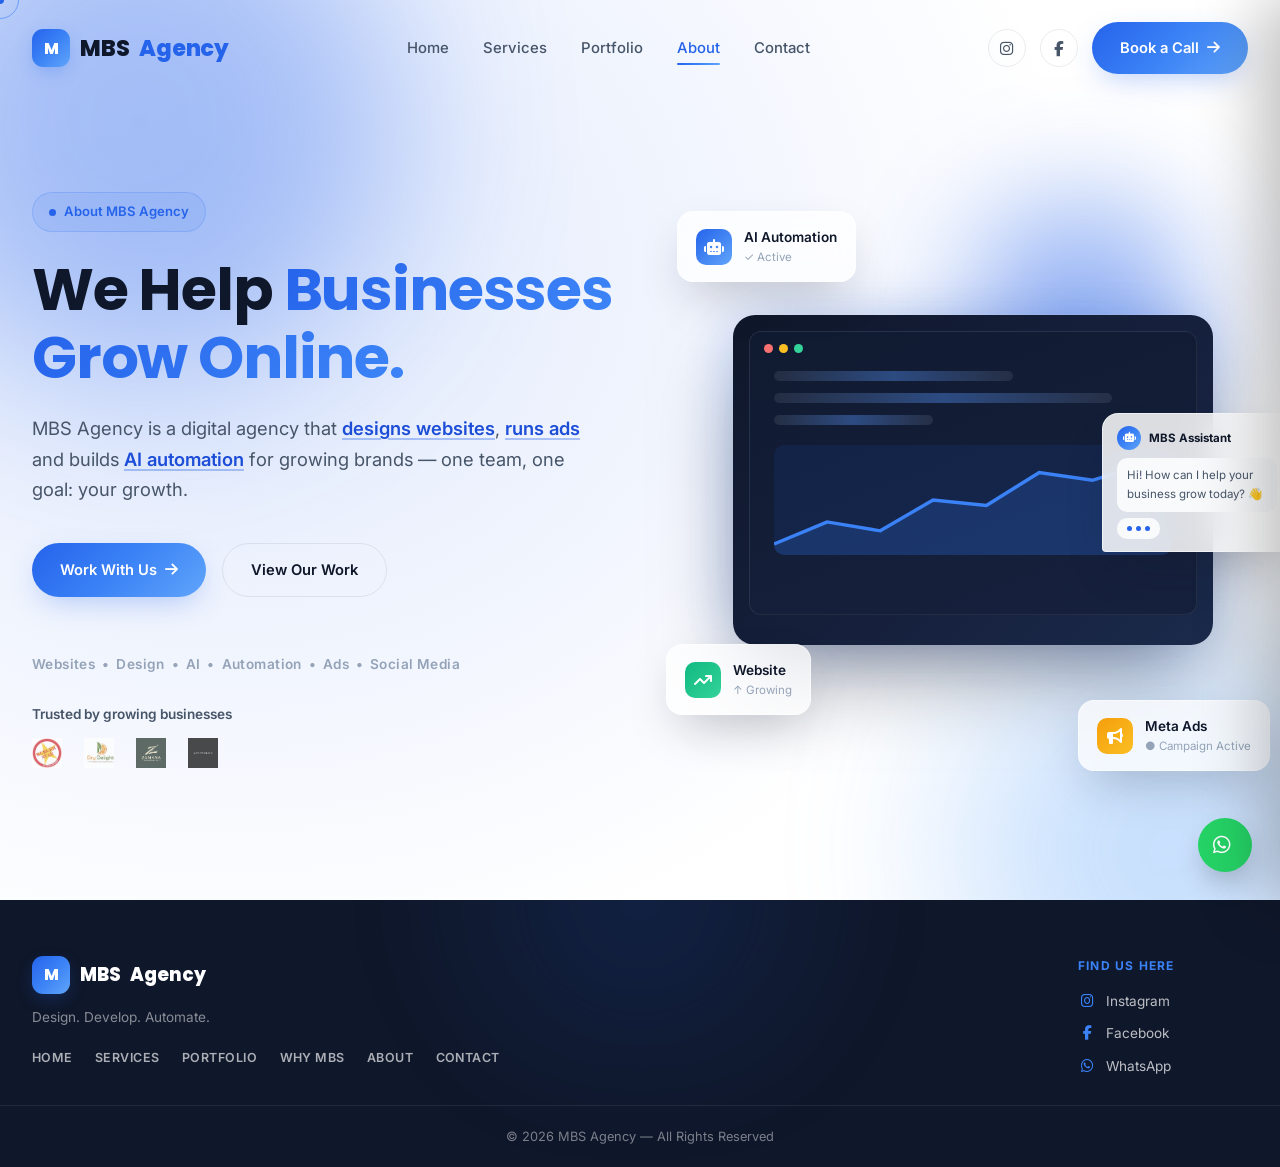
==== about.html @ d4d06701 "Add files via upload" ====
<!DOCTYPE html>
<html lang="en">
<head>

<script>(function(w,d,s,l,i){w[l]=w[l]||[];w[l].push({'gtm.start':
new Date().getTime(),event:'gtm.js'});var f=d.getElementsByTagName(s)[0],
j=d.createElement(s),dl=l!='dataLayer'?'&l='+l:'';j.async=true;j.src=
'https://www.googletagmanager.com/gtm.js?id='+i+dl;f.parentNode.insertBefore(j,f);
})(window,document,'script','dataLayer','GTM-TFZG8HSD');</script>
<!-- End Google Tag Manager -->

<meta charset="UTF-8">
<meta name="viewport" content="width=device-width, initial-scale=1.0">
<meta name="color-scheme" content="only light">
<meta name="supported-color-schemes" content="light">
<meta name="darkreader-lock">
<title>About MBS Agency | Web, Ads, Video &amp; AI Digital Agency</title>
<meta name="description" content="MBS Agency is a digital agency that designs websites, runs Google, Meta and TikTok ads, edits video and builds AI automation for growing brands.">

<style>
/* ============================================================
   0. RESET & ROOT TOKENS
   ============================================================ */
*, *::before, *::after { margin: 0; padding: 0; box-sizing: border-box; }
html { scroll-behavior: smooth; overflow-x: hidden; max-width: 100%; }

:root{
  color-scheme: only light;
  /* Brand palette (per brief) */
  --primary: #2563EB;
  --primary-accent: #3B82F6;
  --dark: #0F172A;
  --white: #FFFFFF;
  --gray-bg: #F8FAFC;

  /* Derived tones */
  --primary-glow: rgba(37,99,235,.35);
  --primary-soft: rgba(37,99,235,.08);
  --navy-800: #16213e;
  --navy-700: #1b2a4b;
  --ink: #0F172A;
  --ink-soft: #475569;
  --ink-faint: #94A3B8;
  --border-soft: rgba(15,23,42,.08);

  --bg: var(--white);
  --surface: var(--white);
  --surface-2: var(--gray-bg);
  --text: var(--ink);
  --text-soft: var(--ink-soft);
  --text-faint: var(--ink-faint);
  --border: var(--border-soft);
  --card-shadow: 0 10px 40px -12px rgba(15,23,42,.12);
  --nav-bg: rgba(255,255,255,.7);

  --gradient-primary: linear-gradient(135deg,#2563EB 0%,#3B82F6 50%,#60A5FA 100%);
  --gradient-dark: linear-gradient(135deg,#0F172A 0%,#16213e 60%,#1b2a4b 100%);

  --radius-sm: 12px;
  --radius-md: 20px;
  --radius-lg: 32px;
  --radius-full: 999px;

  --ease: cubic-bezier(.16,.84,.44,1);
  --transition: .45s var(--ease);
}


body{
  font-family:'Inter',sans-serif;
  background: var(--bg);
  color: var(--text);
  line-height: 1.65;
  overflow-x: hidden;
  transition: background var(--transition), color var(--transition);
  cursor: none;
}
@media (hover:none), (pointer:coarse){ body{ cursor:auto; } }

h1,h2,h3,h4,h5,h6{ font-family:'Poppins',sans-serif; color:var(--text); font-weight:700; line-height:1.15; letter-spacing:-.02em; }
a{ text-decoration:none; color:inherit; }
ul{ list-style:none; }
img{ max-width:100%; display:block; }
button{ font-family:inherit; border:none; background:none; cursor:pointer; color:inherit; }
input, textarea, select{ font-family:inherit; }

.container{ width:100%; max-width:1280px; margin:0 auto; padding:0 32px; }
section{ position:relative; }
.section-pad{ padding: 140px 0; }
@media(max-width:768px){ .section-pad{ padding: 90px 0; } }
@media(max-width:640px){ .container{ padding:0 22px; } }
@media(max-width:400px){ .container{ padding:0 16px; } }

::selection{ background: var(--primary); color:#fff; }

/* Custom scrollbar */
::-webkit-scrollbar{ width:10px; }
::-webkit-scrollbar-track{ background: var(--surface-2); }
::-webkit-scrollbar-thumb{ background: linear-gradient(var(--primary), var(--primary-accent)); border-radius:10px; }
::-webkit-scrollbar-thumb:hover{ background: var(--primary); }

:focus-visible{ outline:2px solid var(--primary-accent); outline-offset:3px; border-radius:4px; }

@media (prefers-reduced-motion: reduce){
  *{ animation-duration:.01ms !important; animation-iteration-count:1 !important; transition-duration:.01ms !important; scroll-behavior:auto !important; }
}

/* ============================================================
   1. CUSTOM CURSOR
   ============================================================ */
.cursor-dot, .cursor-ring{
  position:fixed; top:0; left:0; border-radius:50%; pointer-events:none; z-index:9999;
  transform:translate(-50%,-50%); will-change: transform;
}
.cursor-dot{ width:8px; height:8px; background:var(--primary); }
.cursor-ring{ width:38px; height:38px; border:1.5px solid var(--primary-accent); transition: width .25s var(--ease), height .25s var(--ease), opacity .25s var(--ease), border-color .25s var(--ease); opacity:.6; }
.cursor-ring.grow{ width:64px; height:64px; opacity:.9; background:var(--primary-soft); }
@media (hover:none), (pointer:coarse){ .cursor-dot,.cursor-ring{ display:none; } }

/* ============================================================
   3. BACKGROUND ATMOSPHERE (blobs)
   ============================================================ */
.blob{ position:absolute; border-radius:50%; filter:blur(90px); opacity:.35; pointer-events:none; z-index:0; }
.blob-anim{ animation: floaty 14s ease-in-out infinite; }
@keyframes floaty{ 0%,100%{ transform:translate(0,0) scale(1);} 50%{ transform:translate(30px,-40px) scale(1.08);} }

/* ============================================================
   4. NAVBAR
   ============================================================ */
.navbar{
  position:fixed; top:0; left:0; width:100%; z-index:1000;
  padding: 22px 0; transition: all var(--transition);
}
.navbar.scrolled{
  padding:12px 0; background:var(--nav-bg); backdrop-filter:blur(18px) saturate(160%);
  -webkit-backdrop-filter:blur(18px) saturate(160%);
  border-bottom:1px solid var(--border); box-shadow:0 8px 30px -12px rgba(15,23,42,.12);
}
.nav-inner{ display:flex; align-items:center; justify-content:space-between; gap:24px; }
.logo{ font-family:'Poppins',sans-serif; font-weight:800; font-size:1.4rem; display:flex; align-items:center; gap:10px; letter-spacing:-.01em; }
.logo-mark{
  width:38px; height:38px; border-radius:11px; background:var(--gradient-primary);
  display:flex; align-items:center; justify-content:center; color:#fff; font-size:.95rem; font-weight:800;
  box-shadow:0 6px 18px -4px var(--primary-glow);
}
.logo-badge{
  display:flex; align-items:center; justify-content:center; background:#fff; border-radius:10px; padding:4px 8px;
  box-shadow:0 4px 14px -4px rgba(15,23,42,.18); transition:transform .35s var(--ease);
}
.logo:hover .logo-badge{ transform:scale(1.05); }
.logo-badge img{ height:26px; width:auto; display:block; }
.logo .accent{ color:var(--primary); }

.nav-links{ display:flex; align-items:center; gap:2px; }
.nav-links a{
  position:relative; padding:10px 16px; font-size:.93rem; font-weight:500; color:var(--text-soft);
  transition: color .3s var(--ease);
}
.nav-links a::after{
  content:''; position:absolute; left:16px; right:16px; bottom:5px; height:2px; border-radius:2px;
  background:var(--gradient-primary); transform:scaleX(0); transform-origin:left; transition:transform .35s var(--ease);
}
.nav-links a:hover{ color:var(--primary); }
.nav-links a:hover::after{ transform:scaleX(1); }

.nav-actions{ display:flex; align-items:center; gap:14px; }

.btn{
  display:inline-flex; align-items:center; justify-content:center; gap:8px;
  padding:14px 28px; border-radius:var(--radius-full); font-weight:600; font-size:.92rem;
  position:relative; overflow:hidden; transition: transform .35s var(--ease), box-shadow .35s var(--ease);
  white-space:nowrap;
}
.btn-primary{
  background:var(--gradient-primary); color:#fff; box-shadow:0 10px 30px -8px var(--primary-glow);
}
.btn-primary:hover{ transform:translateY(-3px); box-shadow:0 16px 36px -8px var(--primary-glow); }
.btn-outline{
  background:transparent; border:1.5px solid var(--border); color:var(--text);
}
.btn-outline:hover{ border-color:var(--primary); color:var(--primary); transform:translateY(-3px); }
.btn-white{ background:#fff; color:var(--primary); box-shadow:0 10px 30px -8px rgba(0,0,0,.25); }
.btn-white:hover{ transform:translateY(-3px); }
.btn .ripple{ position:absolute; border-radius:50%; background:rgba(255,255,255,.5); transform:scale(0); animation:rippleAnim .6s ease-out; pointer-events:none; }
@keyframes rippleAnim{ to{ transform:scale(3); opacity:0; } }
.nav-cta{ display:flex; }
.hamburger{ display:none; width:26px; height:20px; position:relative; flex-direction:column; justify-content:space-between; }
.hamburger span{ display:block; height:2px; width:100%; background:var(--text); border-radius:2px; transition:all .35s var(--ease); }
.hamburger.active span:nth-child(1){ transform:translateY(9px) rotate(45deg); }
.hamburger.active span:nth-child(2){ opacity:0; }
.hamburger.active span:nth-child(3){ transform:translateY(-9px) rotate(-45deg); }

/* --- Nav responsive breakpoints --- */
@media(max-width:900px){
  .nav-links{ display:none; }
  .nav-cta{ display:none; }
  .hamburger{ display:flex; }
  .nav-inner{ gap:12px; }
}
@media(max-width:480px){
  .logo{ font-size:1.15rem; }
  .logo-mark{ width:32px; height:32px; font-size:.85rem; border-radius:9px; }
  .nav-actions{ gap:8px; }
  .navbar{ padding:16px 0; }
  .navbar.scrolled{ padding:10px 0; }
}

.mobile-menu{
  position:fixed; top:0; right:0; width:min(380px,85vw); height:100vh; background:var(--surface);
  z-index:1100; padding:28px 32px 40px; transform:translateX(100%); transition:transform .55s cubic-bezier(.19,1,.22,1); box-shadow:-20px 0 60px rgba(0,0,0,.25);
  display:flex; flex-direction:column;
}
.mobile-menu.open{ transform:translateX(0); }
.mobile-menu-header{ display:flex; align-items:center; justify-content:space-between; margin-bottom:36px; }
.mobile-menu-header .logo{ font-size:1.15rem; }
.mobile-menu-header .logo-badge img{ height:22px; }
.mobile-close{
  width:42px; height:42px; border-radius:50%; border:1.5px solid var(--border); display:flex; align-items:center; justify-content:center;
  color:var(--text); font-size:1.05rem; transition:all .35s var(--ease); flex-shrink:0;
}
.mobile-close:hover{ background:var(--gradient-primary); color:#fff; border-color:transparent; transform:rotate(90deg); }
.mobile-menu-links{ display:flex; flex-direction:column; gap:2px; }
.mobile-menu a{
  padding:16px 4px; font-size:1.1rem; font-weight:600; border-bottom:1px solid var(--border);
  opacity:0; transform:translateX(24px); transition:opacity .4s var(--ease), transform .4s var(--ease), color .3s var(--ease);
}
.mobile-menu.open a{ opacity:1; transform:translateX(0); }
.mobile-menu.open .mobile-menu-links a:nth-child(1){ transition-delay:.08s; }
.mobile-menu.open .mobile-menu-links a:nth-child(2){ transition-delay:.12s; }
.mobile-menu.open .mobile-menu-links a:nth-child(3){ transition-delay:.16s; }
.mobile-menu.open .mobile-menu-links a:nth-child(4){ transition-delay:.2s; }
.mobile-menu.open .mobile-menu-links a:nth-child(5){ transition-delay:.24s; }
.mobile-menu.open .mobile-menu-links a:nth-child(6){ transition-delay:.28s; }
.mobile-menu.open .mobile-menu-links a:nth-child(7){ transition-delay:.32s; }
.mobile-menu.open .mobile-menu-links a:nth-child(8){ transition-delay:.36s; }
.mobile-menu.open .mobile-menu-links a:nth-child(9){ transition-delay:.4s; }
.mobile-menu a:hover{ color:var(--primary); padding-left:8px; }
.mobile-menu .btn{ margin-top:24px; }
.menu-overlay{ position:fixed; inset:0; background:rgba(15,23,42,.55); backdrop-filter:blur(6px); z-index:1050; opacity:0; visibility:hidden; transition:all .45s var(--ease); }
.menu-overlay.open{ opacity:1; visibility:visible; }

/* ============================================================
   5. HERO
   ============================================================ */
.hero{
  min-height:100vh; display:flex; align-items:center; position:relative; overflow:hidden;
  padding:140px 0 80px; background:var(--bg);
}
/* Animated gradient mesh background */
.hero::before{
  content:''; position:absolute; inset:-20%; z-index:0; pointer-events:none;
  background:
    radial-gradient(38% 45% at 15% 20%, rgba(37,99,235,.14), transparent 70%),
    radial-gradient(40% 45% at 85% 15%, rgba(96,165,250,.16), transparent 70%),
    radial-gradient(50% 55% at 50% 90%, rgba(37,99,235,.10), transparent 70%);
  background-size:180% 180%, 160% 160%, 200% 200%;
  animation: meshDrift 18s ease-in-out infinite alternate;
}
@keyframes meshDrift{
  0%{ background-position: 0% 0%, 100% 0%, 50% 100%; }
  100%{ background-position: 20% 30%, 80% 25%, 40% 80%; }
}
.hero-grid{ display:grid; grid-template-columns:1.05fr .95fr; gap:60px; align-items:center; position:relative; z-index:2; }
.eyebrow{
  display:inline-flex; align-items:center; gap:8px; padding:8px 16px; border-radius:var(--radius-full);
  background:var(--primary-soft); border:1px solid rgba(37,99,235,.18); color:var(--primary); font-size:.82rem; font-weight:600;
  margin-bottom:24px;
}
.eyebrow .dot{ width:7px; height:7px; border-radius:50%; background:var(--primary); animation:pulseDot 1.6s ease-in-out infinite; }
@keyframes pulseDot{ 0%,100%{ opacity:1;} 50%{ opacity:.3;} }

.hero h1{ font-size:clamp(2.4rem, 4.6vw, 4.1rem); margin-bottom:22px; }
.hero h1 .grad-text{ background:var(--gradient-primary); -webkit-background-clip:text; background-clip:text; color:transparent; background-size:200% auto; animation:textShine 6s linear infinite; }
@keyframes textShine{ to{ background-position:200% center; } }
.hero p.lead{ font-size:1.15rem; color:var(--text-soft); max-width:560px; margin-bottom:38px; }
.hero-btns{ display:flex; gap:16px; flex-wrap:wrap; margin-bottom:56px; }

/* Magnetic button micro-interaction wrapper (JS adds inline transform) */
.btn.magnetic{ transition: transform .18s ease-out, box-shadow .35s var(--ease); will-change: transform; }

.hero-trust{ display:flex; align-items:center; gap:22px; flex-wrap:wrap; }
.avatars{ display:flex; }
.avatars span{
  width:38px; height:38px; border-radius:50%; border:3px solid var(--bg); margin-left:-12px;
  background:var(--gradient-primary); display:flex; align-items:center; justify-content:center; color:#fff; font-size:.75rem; font-weight:700;
}
.avatars span:first-child{ margin-left:0; }
.trust-text{ font-size:.85rem; color:var(--text-soft); }
.trust-text strong{ color:var(--text); }
.stars{ color:#F59E0B; font-size:.8rem; letter-spacing:2px; }

/* Hero visual */
.hero-visual{ position:relative; height:560px; perspective:1200px; }
.floating-shape{ position:absolute; border-radius:50%; filter:blur(60px); opacity:.5; }
.parallax-layer{ transition: transform .25s ease-out; will-change: transform; }
.laptop-mock{
  position:absolute; inset:0; margin:auto; width:100%; max-width:480px; aspect-ratio:16/11;
  border-radius:22px; background:var(--gradient-dark); padding:16px 16px 30px;
  box-shadow:0 40px 90px -20px rgba(15,23,42,.5), 0 0 0 1px rgba(255,255,255,.06), 0 0 60px -10px var(--primary-glow);
  animation: floatSlow 6s ease-in-out infinite;
}
@keyframes floatSlow{ 0%,100%{ transform:translateY(0) rotate(0deg);} 50%{ transform:translateY(-16px) rotate(.4deg);} }
.laptop-screen{
  width:100%; height:100%; border-radius:12px; background:linear-gradient(160deg,#101a30,#16213e);
  overflow:hidden; position:relative; border:1px solid rgba(255,255,255,.08);
}
.laptop-screen .browser-bar{ display:flex; gap:6px; padding:12px 14px; }
.laptop-screen .browser-bar span{ width:9px; height:9px; border-radius:50%; background:rgba(255,255,255,.18); }
.laptop-screen .browser-bar span:first-child{ background:#F87171; }
.laptop-screen .browser-bar span:nth-child(2){ background:#FBBF24; }
.laptop-screen .browser-bar span:nth-child(3){ background:#34D399; }
.mock-bars{ padding:6px 24px; display:flex; flex-direction:column; gap:12px; }
.mock-bars .mb{ height:10px; border-radius:6px; background:rgba(255,255,255,.08); position:relative; overflow:hidden; }
.mock-bars .mb::after{
  content:''; position:absolute; inset:0; background:linear-gradient(90deg, transparent, rgba(59,130,246,.35), transparent);
  animation: shimmerBar 2.4s ease-in-out infinite;
}
@keyframes shimmerBar{ 0%{ transform:translateX(-100%);} 100%{ transform:translateX(100%);} }
.mock-graph{ margin:14px 24px 0; height:110px; border-radius:10px; background:rgba(37,99,235,.1); position:relative; overflow:hidden; }
.mock-graph svg{ position:absolute; bottom:0; left:0; width:100%; }

.float-card{
  position:absolute; background:rgba(255,255,255,.75); backdrop-filter:blur(16px); -webkit-backdrop-filter:blur(16px);
  border:1px solid rgba(255,255,255,.5); border-radius:16px; padding:14px 18px; box-shadow:0 20px 50px -14px rgba(15,23,42,.28);
  display:flex; align-items:center; gap:12px; font-size:.85rem; font-weight:600; color:var(--ink);
  animation:floatSlow 5s ease-in-out infinite;
}
.float-card .fc-icon{ width:36px; height:36px; border-radius:10px; display:flex; align-items:center; justify-content:center; color:#fff; font-size:1rem; }
.float-card.card-ai{ top:2%; left:-4%; animation-delay:.3s; }
.float-card.card-ai .fc-icon{ background:linear-gradient(135deg,#2563EB,#60A5FA); }
.float-card.card-growth{ bottom:8%; left:-6%; animation-delay:1s; }
.float-card.card-growth .fc-icon{ background:linear-gradient(135deg,#10B981,#34D399); }
.float-card.card-analytics{ bottom:-2%; right:-4%; animation-delay:1.6s; }
.float-card.card-analytics .fc-icon{ background:linear-gradient(135deg,#F59E0B,#FBBF24); }
.fc-sub{ font-weight:400; color:var(--text-faint); font-size:.72rem; }

/* Floating AI chatbot preview bubble */
.chat-preview{
  position:absolute; top:38%; right:-8%; z-index:3; width:190px; padding:12px 14px;
  background:rgba(255,255,255,.85); backdrop-filter:blur(16px); -webkit-backdrop-filter:blur(16px);
  border:1px solid rgba(255,255,255,.6); border-radius:16px 16px 16px 4px; box-shadow:0 24px 50px -16px rgba(15,23,42,.3);
  animation:floatSlow 7s ease-in-out infinite; animation-delay:.6s;
}
.chat-preview .cp-head{ display:flex; align-items:center; gap:8px; margin-bottom:8px; }
.chat-preview .cp-avatar{ width:24px; height:24px; border-radius:50%; background:var(--gradient-primary); display:flex; align-items:center; justify-content:center; color:#fff; font-size:.65rem; }
.chat-preview .cp-name{ font-size:.72rem; font-weight:700; color:var(--ink); }
.chat-preview .cp-bubble{ background:var(--surface-2); border-radius:10px; padding:8px 10px; font-size:.72rem; color:var(--text-soft); margin-bottom:6px; }
.chat-preview .cp-dots{ display:flex; gap:4px; padding:8px 10px; background:var(--surface-2); border-radius:10px; width:fit-content; }
.chat-preview .cp-dots span{ width:5px; height:5px; border-radius:50%; background:var(--primary); animation:typingBounce 1.2s infinite; }
.chat-preview .cp-dots span:nth-child(2){ animation-delay:.15s; }
.chat-preview .cp-dots span:nth-child(3){ animation-delay:.3s; }

@media(max-width:1024px){
  .hero-grid{ grid-template-columns:1fr; text-align:center; }
  .hero p.lead{ margin-inline:auto; }
  .hero-btns{ justify-content:center; }
  .hero-trust{ justify-content:center; }
  .hero-visual{ height:420px; margin-top:20px; }
  .float-card, .chat-preview{ display:none; }
}

/* ============================================================
   6. SECTION HEADERS
   ============================================================ */
.sec-head{ max-width:680px; margin:0 auto 64px; text-align:center; }
.sec-head .eyebrow{ margin-bottom:18px; }
.sec-head h2{ font-size:clamp(1.9rem,3.4vw,2.7rem); margin-bottom:16px; }
.sec-head p{ color:var(--text-soft); font-size:1.05rem; }
.grad-text{ background:var(--gradient-primary); -webkit-background-clip:text; background-clip:text; color:transparent; }

/* ============================================================
   7. SERVICES
   ============================================================ */
.services{ background:var(--surface-2); }
.services-grid{ display:grid; grid-template-columns:repeat(4,1fr); gap:28px; }
.service-card{
  background:var(--surface); border:1px solid var(--border); border-radius:var(--radius-md); padding:36px 30px;
  transition: all .45s var(--ease); position:relative; overflow:hidden;
}
.service-card::before{
  content:''; position:absolute; inset:0; opacity:0; background:var(--gradient-primary); transition:opacity .45s var(--ease); z-index:0;
}
.service-card:hover{ transform:translateY(-10px); box-shadow:0 30px 60px -20px var(--primary-glow); border-color:transparent; }
.service-card:hover::before{ opacity:1; }
.service-card > *{ position:relative; z-index:1; }
.service-card:hover h3, .service-card:hover p, .service-card:hover .sub-list li{ color:#fff; }
.service-card:hover .sub-list li::before{ color:#fff; }
.service-card:hover .learn-more{ color:#fff; }
.service-card:hover .learn-more i{ transform:translateX(5px); }
.svc-icon{
  width:58px; height:58px; border-radius:16px; background:var(--gradient-primary); display:flex; align-items:center; justify-content:center;
  color:#fff; font-size:1.4rem; margin-bottom:22px; box-shadow:0 12px 28px -10px var(--primary-glow);
  transition:transform .4s var(--ease);
}
.service-card:hover .svc-icon{ background:#fff; color:var(--primary); transform:scale(1.08) rotate(-6deg); }
.service-card h3{ font-size:1.2rem; margin-bottom:10px; transition:color .4s var(--ease); }
.service-card p.desc{ font-size:.9rem; color:var(--text-soft); margin-bottom:16px; transition:color .4s var(--ease); }
.sub-list{ margin-bottom:22px; display:flex; flex-direction:column; gap:6px; }
.sub-list li{ font-size:.83rem; color:var(--text-soft); display:flex; align-items:center; gap:8px; transition:color .4s var(--ease); }
.sub-list li::before{ content:'\f00c'; font-family:'Font Awesome 6 Free'; font-weight:900; color:var(--primary); font-size:.7rem; transition:color .4s var(--ease); }
.learn-more{ font-size:.86rem; font-weight:600; color:var(--primary); display:inline-flex; align-items:center; gap:8px; transition:color .4s var(--ease); }
.learn-more i{ font-size:.75rem; transition:transform .3s var(--ease); }

@media(max-width:1100px){ .services-grid{ grid-template-columns:repeat(2,1fr); } }
@media(max-width:620px){ .services-grid{ grid-template-columns:1fr; } }

/* ============================================================
   8. PORTFOLIO
   ============================================================ */
.filter-bar{ display:flex; justify-content:center; gap:10px; flex-wrap:wrap; margin-bottom:48px; }
.filter-btn{
  padding:11px 24px; border-radius:var(--radius-full); border:1.5px solid var(--border); font-weight:600; font-size:.87rem;
  color:var(--text-soft); transition:all .35s var(--ease);
}
.filter-btn.active, .filter-btn:hover{ background:var(--gradient-primary); color:#fff; border-color:transparent; }

.portfolio-grid{
  display:grid; grid-template-columns:repeat(3,1fr); gap:22px;
}
.port-item{
  aspect-ratio: 4 / 3; border-radius:var(--radius-md); overflow:hidden; position:relative; cursor:pointer;
  box-shadow:var(--card-shadow); transition:transform .4s var(--ease);
}
.port-item.tall{ aspect-ratio: 4 / 3; }
.port-item:hover{ transform:translateY(-6px); }
.port-item img{ width:100%; height:100%; object-fit:cover; transition:transform .7s var(--ease); }
.port-item:hover img{ transform:scale(1.08); }
.port-overlay{
  position:absolute; inset:0; background:linear-gradient(0deg, rgba(15,23,42,.92) 0%, rgba(15,23,42,.15) 60%, rgba(15,23,42,0) 100%);
  display:flex; flex-direction:column; justify-content:flex-end; padding:18px; opacity:0; transition:opacity .4s var(--ease);
}
.port-item:hover .port-overlay{ opacity:1; }
.port-cat{ color:var(--primary-accent); font-size:.7rem; font-weight:700; text-transform:uppercase; letter-spacing:.06em; margin-bottom:4px; }
.port-overlay h3{ color:#fff; font-size:1rem; margin-bottom:4px; }
.port-overlay p{ color:rgba(255,255,255,.75); font-size:.78rem; margin-bottom:12px; }
.port-item.hidden{ display:none; }
.view-project-btn{
  display:inline-flex; align-items:center; gap:6px; align-self:flex-start; padding:8px 16px; border-radius:var(--radius-full);
  background:rgba(255,255,255,.12); backdrop-filter:blur(10px); border:1px solid rgba(255,255,255,.35); color:#fff;
  font-size:.74rem; font-weight:600; transform:translateY(10px); opacity:0; transition:all .4s var(--ease);
}
.port-item:hover .view-project-btn{ transform:translateY(0); opacity:1; }
.view-project-btn:hover{ background:var(--gradient-primary); border-color:transparent; }

/* Portfolio project modal */
.modal-overlay{
  position:fixed; inset:0; background:rgba(15,23,42,.72); backdrop-filter:blur(6px); z-index:2000;
  display:flex; align-items:center; justify-content:center; padding:24px;
  opacity:0; visibility:hidden; transition:all .4s var(--ease);
}
.modal-overlay.open{ opacity:1; visibility:visible; }
.project-modal{
  background:var(--surface); border-radius:var(--radius-lg); max-width:720px; width:100%; max-height:88vh; overflow-y:auto;
  box-shadow:0 40px 100px -20px rgba(0,0,0,.5); transform:scale(.92) translateY(20px); transition:transform .4s var(--ease);
  position:relative;
}
.modal-overlay.open .project-modal{ transform:scale(1) translateY(0); }
.modal-close{
  position:absolute; top:18px; right:18px; width:40px; height:40px; border-radius:50%; background:rgba(15,23,42,.55);
  color:#fff; display:flex; align-items:center; justify-content:center; z-index:2; transition:all .3s var(--ease);
}
.modal-close:hover{ background:var(--primary); transform:rotate(90deg); }
.project-modal img{ width:100%; height:320px; object-fit:cover; border-radius:var(--radius-lg) var(--radius-lg) 0 0; }
.project-modal-body{ padding:34px; }
.project-modal .port-cat{ margin-bottom:10px; }
.project-modal h3{ font-size:1.5rem; margin-bottom:14px; }
.project-modal p.modal-desc{ color:var(--text-soft); margin-bottom:24px; }
.project-modal-tags{ display:flex; flex-wrap:wrap; gap:10px; margin-bottom:26px; }
.project-modal-tags span{ padding:7px 15px; border-radius:var(--radius-full); background:var(--primary-soft); color:var(--primary); font-size:.78rem; font-weight:600; }

@media(max-width:900px){ .portfolio-grid{ grid-template-columns:repeat(2,1fr);} }
@media(max-width:560px){ .portfolio-grid{ grid-template-columns:1fr;} .project-modal img{ height:220px; } .project-modal-body{ padding:24px; } }

/* ============================================================
   9. WHY CHOOSE US
   ============================================================ */
.why{ background:var(--gradient-dark); position:relative; overflow:hidden; }
.why .sec-head h2, .why .sec-head p{ color:#fff; }
.why .sec-head p{ color:rgba(255,255,255,.65); }
.why-grid{ display:grid; grid-template-columns:repeat(4,1fr); gap:24px; position:relative; z-index:1; }
.why-card{
  background:rgba(255,255,255,.04); border:1px solid rgba(255,255,255,.08); border-radius:var(--radius-md);
  padding:34px 26px; backdrop-filter:blur(10px); transition:all .4s var(--ease);
}
.why-card:hover{ background:rgba(255,255,255,.08); transform:translateY(-8px); border-color:rgba(59,130,246,.4); box-shadow:0 20px 50px -18px rgba(37,99,235,.5); }
.why-icon{ width:52px; height:52px; border-radius:14px; background:rgba(59,130,246,.15); color:var(--primary-accent); display:flex; align-items:center; justify-content:center; font-size:1.3rem; margin-bottom:18px; }
.why-card h3{ color:#fff; font-size:1.05rem; margin-bottom:8px; }
.why-card p{ color:rgba(255,255,255,.6); font-size:.87rem; }
@media(max-width:1000px){ .why-grid{ grid-template-columns:repeat(2,1fr);} }
@media(max-width:560px){ .why-grid{ grid-template-columns:1fr;} }

/* ============================================================
   10a. AI SOLUTIONS HIGHLIGHT
   ============================================================ */
.ai-solutions{ background:var(--surface-2); }
.ai-grid{ display:grid; grid-template-columns:repeat(4,1fr); gap:26px; }
.ai-card{
  background:var(--surface); border:1px solid var(--border); border-radius:var(--radius-md); padding:34px 28px; text-align:center;
  position:relative; overflow:hidden; transition:all .45s var(--ease);
}
.ai-card::before{
  content:''; position:absolute; top:-40%; left:50%; width:140%; padding-top:140%; transform:translateX(-50%);
  background:radial-gradient(circle, var(--primary-glow), transparent 65%); opacity:0; transition:opacity .5s var(--ease); pointer-events:none;
}
.ai-card:hover::before{ opacity:1; }
.ai-card:hover{ transform:translateY(-10px); border-color:transparent; box-shadow:0 30px 60px -20px var(--primary-glow); }
.ai-card-icon{
  width:64px; height:64px; border-radius:18px; background:var(--gradient-primary); color:#fff; display:flex; align-items:center; justify-content:center;
  font-size:1.6rem; margin:0 auto 20px; position:relative; z-index:1; box-shadow:0 14px 32px -10px var(--primary-glow);
  transition:transform .45s var(--ease);
}
.ai-card:hover .ai-card-icon{ transform:scale(1.1) rotate(-6deg); }
.ai-card h3{ font-size:1.05rem; margin-bottom:10px; position:relative; z-index:1; }
.ai-card p{ font-size:.86rem; color:var(--text-soft); position:relative; z-index:1; }
@media(max-width:1000px){ .ai-grid{ grid-template-columns:repeat(2,1fr); } }
@media(max-width:560px){ .ai-grid{ grid-template-columns:1fr; } }

/* ============================================================
   10. PROCESS TIMELINE
   ============================================================ */
.process-track{ position:relative; }
.process-track::before{
  content:''; position:absolute; left:50%; top:0; bottom:0; width:2px; background:var(--border); transform:translateX(-50%);
}
.process-line-fill{
  position:absolute; left:50%; top:0; width:2px; height:0%; background:var(--gradient-primary); transform:translateX(-50%);
  transition:height .2s linear; box-shadow:0 0 16px var(--primary-glow); z-index:0;
}
.process-item{
  display:grid; grid-template-columns:1fr 60px 1fr; align-items:center; gap:20px; margin-bottom:50px; position:relative;
}
.process-item:last-child{ margin-bottom:0; }
.process-card{
  background:var(--surface); border:1px solid var(--border); border-radius:var(--radius-md); padding:28px 30px; box-shadow:var(--card-shadow);
  transition:transform .4s var(--ease), border-color .4s var(--ease);
}
.process-card:hover{ transform:translateY(-6px); border-color:var(--primary); }
.process-item h3{ font-size:1.1rem; margin-bottom:8px; display:flex; align-items:center; gap:10px; }
.process-item h3 i{ color:var(--primary); font-size:1rem; }
.process-item:nth-child(odd) h3{ flex-direction:row-reverse; justify-content:flex-end; }
.process-item p{ color:var(--text-soft); font-size:.88rem; }
.process-num{
  width:56px; height:56px; border-radius:50%; background:var(--gradient-primary); color:#fff; display:flex; align-items:center; justify-content:center;
  font-weight:800; font-family:'Poppins',sans-serif; font-size:1.15rem; box-shadow:0 10px 26px -8px var(--primary-glow); z-index:1; justify-self:center;
  position:relative;
}
.process-num::before{
  content:''; position:absolute; inset:-6px; border-radius:50%; border:2px solid var(--primary-accent); opacity:0; transition:all .4s var(--ease);
}
.process-item.in-view .process-num::before{ opacity:.5; animation:ringPulse 1.8s ease-out infinite; }
@keyframes ringPulse{ 0%{ transform:scale(1); opacity:.5;} 100%{ transform:scale(1.35); opacity:0;} }
.process-item:nth-child(even) .process-card{ grid-column:1; }
.process-item:nth-child(even) .empty{ grid-column:3; }
.process-item:nth-child(odd) .process-card{ grid-column:3; }
.process-item:nth-child(odd) .empty{ grid-column:1; }

@media(max-width:820px){
  .process-track::before, .process-line-fill{ left:26px; }
  .process-item{ grid-template-columns:56px 1fr; }
  .process-item .empty{ display:none; }
  .process-item:nth-child(even) .process-card, .process-item:nth-child(odd) .process-card{ grid-column:2; }
  .process-item:nth-child(odd) h3{ flex-direction:row; justify-content:flex-start; }
  .process-num{ justify-self:start; }
}

/* ============================================================
   11. STATISTICS
   ============================================================ */
.stats{ background:var(--surface-2); }
.stats-grid{ display:grid; grid-template-columns:repeat(4,1fr); gap:24px; text-align:center; }
.stat-box{
  padding:32px 20px; background:var(--surface); border:1px solid var(--border); border-radius:var(--radius-md);
  transition:all .4s var(--ease);
}
.stat-box:hover{ transform:translateY(-8px); box-shadow:0 24px 50px -18px var(--primary-glow); border-color:transparent; }
.stat-icon{
  width:52px; height:52px; border-radius:14px; background:var(--primary-soft); color:var(--primary); display:flex; align-items:center;
  justify-content:center; font-size:1.3rem; margin:0 auto 16px; transition:all .4s var(--ease);
}
.stat-box:hover .stat-icon{ background:var(--gradient-primary); color:#fff; transform:scale(1.1) rotate(-6deg); }
.stat-num{
  font-family:'Poppins',sans-serif; font-weight:800; font-size:clamp(2.2rem,4vw,3.2rem);
  background:var(--gradient-primary); -webkit-background-clip:text; background-clip:text; color:transparent; margin-bottom:6px;
}
.stat-label{ color:var(--text-soft); font-weight:500; font-size:.92rem; }
@media(max-width:700px){ .stats-grid{ grid-template-columns:repeat(2,1fr); gap:20px; } }

/* ============================================================
   12. TESTIMONIALS
   ============================================================ */
.testi-slider{ position:relative; max-width:1180px; margin:0 auto; }
.testi-viewport{ overflow:hidden; border-radius:var(--radius-lg); }
.testi-track{ display:flex; gap:28px; transition:transform .6s cubic-bezier(.16,1,.3,1); }
.testi-track .testi-card{ flex:0 0 calc(100% - 0px); }
@media(min-width:700px){ .testi-track .testi-card{ flex:0 0 calc((100% - 28px)/2); } }
@media(min-width:1000px){ .testi-track .testi-card{ flex:0 0 calc((100% - 56px)/3); } }
.testi-card{
  background:rgba(255,255,255,.55); backdrop-filter:blur(20px) saturate(180%); -webkit-backdrop-filter:blur(20px) saturate(180%);
  border:1px solid rgba(255,255,255,.6); border-radius:var(--radius-lg); padding:36px 32px; box-shadow:0 20px 50px -20px rgba(15,23,42,.2);
  position:relative; transition:all .4s var(--ease); display:flex; flex-direction:column;
}
.testi-card:hover{ box-shadow:0 30px 70px -20px var(--primary-glow); transform:translateY(-4px); }
.testi-card i.quote{ color:var(--primary); opacity:.18; font-size:2.2rem; position:absolute; top:24px; right:28px; }
.testi-stars{ color:#F59E0B; font-size:.85rem; margin-bottom:16px; letter-spacing:2px; }
.testi-text{ font-size:.96rem; color:var(--text-soft); margin-bottom:24px; line-height:1.65; flex-grow:1; }
.testi-person{ display:flex; align-items:center; gap:14px; margin-top:auto; }
.testi-avatar{
  width:48px; height:48px; border-radius:50%; overflow:hidden; flex-shrink:0;
  background:var(--gradient-primary); display:flex; align-items:center; justify-content:center;
  color:#fff; font-weight:700; font-size:.85rem; font-family:'Poppins',sans-serif; border:2px solid var(--primary-soft);
}
.testi-avatar img{ width:100%; height:100%; object-fit:cover; }
.testi-avatar i{ font-size:1.1rem; }
.testi-name{ font-weight:700; font-size:.94rem; }
.testi-role{ font-size:.8rem; color:var(--text-faint); }
.testi-nav{ display:flex; justify-content:center; gap:18px; margin-top:36px; align-items:center; }
.testi-arrow{
  width:46px; height:46px; border-radius:50%; border:1.5px solid var(--border); display:flex; align-items:center; justify-content:center;
  transition:all .3s var(--ease); color:var(--text-soft); flex-shrink:0; cursor:pointer; background:var(--surface);
}
.testi-arrow:hover{ background:var(--gradient-primary); color:#fff; border-color:transparent; transform:scale(1.08); }
.testi-dots{ display:flex; gap:9px; flex-wrap:wrap; justify-content:center; max-width:220px; }
.testi-dot{ width:9px; height:9px; border-radius:50%; background:var(--border); transition:all .3s var(--ease); cursor:pointer; padding:0; border:none; }
.testi-dot.active{ background:var(--gradient-primary); width:28px; border-radius:6px; }
@media(max-width:640px){ .testi-card{ padding:28px; } }

/* ============================================================
   13. PRICING
   ============================================================ */
.pricing-grid{ display:grid; grid-template-columns:repeat(3,1fr); gap:28px; align-items:stretch; }
.price-card{
  background:var(--surface); border:1px solid var(--border); border-radius:var(--radius-lg); padding:42px 34px;
  display:flex; flex-direction:column; transition:all .45s var(--ease); position:relative; overflow:hidden;
}
.price-card::after{
  content:''; position:absolute; inset:0; background:radial-gradient(circle at 50% 0%, var(--primary-soft), transparent 60%);
  opacity:0; transition:opacity .4s var(--ease); pointer-events:none;
}
.price-card:hover::after{ opacity:1; }
.price-card:hover{ transform:translateY(-10px); border-color:var(--primary); box-shadow:0 26px 55px -20px var(--primary-glow); }
.price-icon{
  width:52px; height:52px; border-radius:14px; background:var(--primary-soft); color:var(--primary); display:flex; align-items:center;
  justify-content:center; font-size:1.25rem; margin-bottom:18px; position:relative; z-index:1; transition:all .4s var(--ease);
}
.price-card:hover .price-icon{ background:var(--gradient-primary); color:#fff; transform:scale(1.08) rotate(-6deg); }
.price-card.featured{
  background:var(--gradient-dark); color:#fff; transform:scale(1.05); box-shadow:0 30px 70px -20px rgba(37,99,235,.55); border:none;
}
.price-card.featured .price-icon{ background:rgba(59,130,246,.18); color:var(--primary-accent); }
.price-card.featured:hover{ transform:scale(1.05) translateY(-10px); border-color:transparent; }
.price-badge{
  position:absolute; top:-14px; left:50%; transform:translateX(-50%); background:var(--gradient-primary); color:#fff;
  font-size:.75rem; font-weight:700; padding:7px 18px; border-radius:var(--radius-full); box-shadow:0 8px 20px -6px var(--primary-glow);
  animation:badgeFloat 2.6s ease-in-out infinite;
}
@keyframes badgeFloat{ 0%,100%{ transform:translateX(-50%) translateY(0);} 50%{ transform:translateX(-50%) translateY(-4px);} }
.price-plan{ font-weight:600; font-size:.85rem; letter-spacing:.06em; text-transform:uppercase; color:var(--primary); margin-bottom:14px; position:relative; z-index:1; }
.price-card.featured .price-plan{ color:var(--primary-accent); }
.price-amt{ font-family:'Poppins',sans-serif; font-weight:800; font-size:2.6rem; margin-bottom:6px; position:relative; z-index:1; }
.price-amt span{ font-size:.95rem; font-weight:500; color:var(--text-faint); }
.price-card.featured .price-amt span{ color:rgba(255,255,255,.55); }
.price-desc{ color:var(--text-soft); font-size:.87rem; margin-bottom:28px; position:relative; z-index:1; }
.price-card.featured .price-desc{ color:rgba(255,255,255,.65); }
.price-features{ display:flex; flex-direction:column; gap:11px; margin-bottom:0; position:relative; z-index:1; }
.price-features li{ display:flex; align-items:center; gap:10px; font-size:.88rem; transition:transform .3s var(--ease); }
.price-card:hover .price-features li{ transform:translateX(3px); }
.price-features li i{ color:var(--primary); }
.price-card.featured .price-features li i{ color:var(--primary-accent); }
.price-card .btn{ width:100%; position:relative; z-index:1; margin-top:28px; }
.price-category{
  display:flex; align-items:center; gap:8px; font-size:.78rem; font-weight:700; text-transform:uppercase; letter-spacing:.04em;
  color:var(--primary); margin:22px 0 12px; position:relative; z-index:1;
}
.price-card.featured .price-category{ color:var(--primary-accent); }
.price-category:first-of-type{ margin-top:24px; }
.pricing-grid-detailed{ align-items:start; }
.pricing-grid-detailed .price-card{ padding-bottom:36px; }
@media(max-width:480px){ .price-card{ padding:32px 22px; } }
@media(max-width:960px){ .pricing-grid-detailed{ max-width:560px; } }
@media(max-width:960px){ .pricing-grid{ grid-template-columns:1fr; max-width:440px; margin:0 auto; } .price-card.featured{ transform:none; } .price-card.featured:hover{ transform:translateY(-10px);} }

/* ============================================================
   14. FAQ
   ============================================================ */
.faq-wrap{ max-width:800px; margin:0 auto; display:flex; flex-direction:column; gap:16px; }
.faq-item{ background:var(--surface); border:1px solid var(--border); border-radius:var(--radius-md); overflow:hidden; transition:all .35s var(--ease); }
.faq-item:hover{ border-color:var(--primary); box-shadow:0 14px 34px -18px var(--primary-glow); }
.faq-item.active{ border-color:var(--primary); box-shadow:0 20px 44px -20px var(--primary-glow); }
.faq-q{ display:flex; align-items:center; justify-content:space-between; padding:24px 28px; font-weight:600; font-size:1rem; transition:color .3s var(--ease); }
.faq-item.active .faq-q{ color:var(--primary); }
.faq-q i{ transition:transform .45s var(--ease); color:var(--primary); flex-shrink:0; margin-left:16px; }
.faq-item.active .faq-q i{ transform:rotate(135deg); }
.faq-a{ max-height:0; overflow:hidden; transition:max-height .5s var(--ease), opacity .4s var(--ease); opacity:0; }
.faq-item.active .faq-a{ opacity:1; }
.faq-a p{ padding:0 28px 24px; color:var(--text-soft); font-size:.9rem; transform:translateY(-6px); transition:transform .45s var(--ease); }
.faq-item.active .faq-a p{ transform:translateY(0); }

/* ============================================================
   15. CTA BAND
   ============================================================ */
.cta-band{
  background:var(--gradient-primary); border-radius:var(--radius-lg); padding:70px 50px; text-align:center; position:relative; overflow:hidden;
  margin:0 32px; max-width:1216px; margin-inline:auto;
}
.cta-band::before{ content:''; position:absolute; inset:0; background:radial-gradient(circle at 20% 20%, rgba(255,255,255,.25), transparent 45%); }
.cta-band h2{ color:#fff; font-size:clamp(1.8rem,3.4vw,2.6rem); margin-bottom:16px; position:relative; }
.cta-band p{ color:rgba(255,255,255,.85); max-width:520px; margin:0 auto 34px; position:relative; }
.cta-btns{ display:flex; gap:16px; justify-content:center; flex-wrap:wrap; position:relative; }
@media(max-width:640px){ .cta-band{ padding:50px 26px; margin:0 16px; } }
@media(max-width:400px){ .cta-band{ padding:38px 18px; } }

/* ============================================================
   16. CONTACT
   ============================================================ */
.contact-grid{ display:grid; grid-template-columns:.85fr 1.15fr; gap:50px; }
.contact-info h2{ font-size:clamp(1.8rem,3vw,2.4rem); margin-bottom:18px; }
.contact-info p{ color:var(--text-soft); margin-bottom:36px; }
.info-row{
  display:flex; gap:16px; align-items:flex-start; margin-bottom:12px; padding:14px; border-radius:var(--radius-md);
  transition:all .35s var(--ease);
}
.info-row:hover{ background:var(--surface); box-shadow:var(--card-shadow); transform:translateX(6px); }
.info-icon{
  width:46px; height:46px; border-radius:12px; background:var(--primary-soft); color:var(--primary); display:flex;
  align-items:center; justify-content:center; flex-shrink:0; font-size:1.05rem; transition:all .35s var(--ease);
}
.info-row:hover .info-icon{ background:var(--gradient-primary); color:#fff; transform:scale(1.08) rotate(-6deg); }
.info-row h4{ font-size:.95rem; margin-bottom:3px; }
.info-row p{ font-size:.86rem; color:var(--text-soft); margin:0; }
.social-row{ display:flex; gap:12px; margin-top:18px; }
.social-row a{
  width:42px; height:42px; border-radius:50%; border:1px solid var(--border); display:flex; align-items:center; justify-content:center;
  color:var(--text-soft); transition:all .35s var(--ease);
}
.social-row a:hover{ background:var(--gradient-primary); color:#fff; border-color:transparent; transform:translateY(-4px) rotate(8deg); }

.contact-form{
  background:var(--surface); border:1px solid var(--border); border-radius:var(--radius-lg); padding:42px; box-shadow:var(--card-shadow);
  transition:box-shadow .4s var(--ease);
}
.contact-form:focus-within{ box-shadow:0 30px 60px -20px var(--primary-glow); }
.form-row{ display:grid; grid-template-columns:1fr 1fr; gap:18px; margin-bottom:18px; }
.form-group{ display:flex; flex-direction:column; gap:8px; }
.form-group.full{ grid-column:1/-1; }
.form-group label{ font-size:.83rem; font-weight:600; color:var(--text-soft); transition:color .3s var(--ease); }
.form-group:focus-within label{ color:var(--primary); }
.form-group input, .form-group select, .form-group textarea{
  padding:13px 16px; border-radius:12px; border:1.5px solid var(--border); background:var(--surface-2); color:var(--text);
  font-size:.9rem; transition:all .3s var(--ease);
}
.form-group input:focus, .form-group select:focus, .form-group textarea:focus{
  border-color:var(--primary); background:var(--surface); box-shadow:0 0 0 4px var(--primary-soft); transform:translateY(-1px);
}
.form-group textarea{ resize:vertical; min-height:110px; }
.form-submit{ display:flex; gap:14px; flex-wrap:wrap; margin-top:8px; }
.form-note{ font-size:.78rem; color:var(--text-faint); margin-top:14px; }

.form-group.error input, .form-group.error select, .form-group.error textarea{
  border-color:#EF4444; box-shadow:0 0 0 4px rgba(239,68,68,.12);
}
.form-group .field-error{
  font-size:.76rem; color:#EF4444; display:none; margin-top:-2px;
}
.form-group.error .field-error{ display:block; }

.form-status{
  display:none; align-items:center; gap:10px; padding:14px 18px; border-radius:12px; font-size:.86rem; font-weight:600;
  margin-bottom:18px; animation:statusIn .4s var(--ease);
}
.form-status.show{ display:flex; }
.form-status.success{ background:rgba(16,185,129,.1); color:#10B981; border:1px solid rgba(16,185,129,.25); }
.form-status.error{ background:rgba(239,68,68,.1); color:#EF4444; border:1px solid rgba(239,68,68,.25); }
@keyframes statusIn{ from{ opacity:0; transform:translateY(-8px);} to{ opacity:1; transform:none;} }

.btn-label{ display:inline-flex; align-items:center; gap:8px; }
.btn.is-loading .btn-label{ visibility:hidden; }
.btn.is-loading{ position:relative; pointer-events:none; opacity:.85; }
.btn.is-loading::after{
  content:''; position:absolute; left:50%; top:50%; width:20px; height:20px; margin:-10px 0 0 -10px;
  border:2.5px solid rgba(255,255,255,.35); border-top-color:#fff; border-radius:50%; animation:btnSpin .7s linear infinite;
}
@keyframes btnSpin{ to{ transform:rotate(360deg); } }

@media(max-width:900px){ .contact-grid{ grid-template-columns:1fr; } }
@media(max-width:560px){ .form-row{ grid-template-columns:1fr; } .contact-form{ padding:26px; } }

/* ============================================================
   17. FOOTER
   ============================================================ */
footer{ background:var(--dark); color:rgba(255,255,255,.7); padding:56px 0 0; position:relative; overflow:hidden; }
footer::before{
  content:''; position:absolute; top:-200px; left:50%; transform:translateX(-50%); width:600px; height:400px;
  background:radial-gradient(circle, rgba(37,99,235,.14), transparent 70%); filter:blur(40px); pointer-events:none;
}
.footer-top{ display:flex; justify-content:space-between; align-items:flex-start; flex-wrap:wrap; gap:40px; padding-bottom:28px; position:relative; z-index:1; }
.footer-left{ display:flex; flex-direction:column; gap:12px; }
.footer-logo{ display:inline-flex; align-items:center; gap:10px; font-family:'Poppins',sans-serif; font-weight:800; font-size:1.15rem; color:#fff; letter-spacing:-.01em; }
.footer-tagline{ font-size:.85rem; color:rgba(255,255,255,.5); }
.footer-nav{ display:flex; flex-wrap:wrap; gap:22px; margin-top:8px; }
.footer-nav a{ font-size:.78rem; font-weight:600; letter-spacing:.04em; text-transform:uppercase; color:rgba(255,255,255,.65); transition:color .3s var(--ease); }
.footer-nav a:hover{ color:var(--primary-accent); }
.footer-right{ display:flex; flex-direction:column; align-items:flex-start; gap:14px; min-width:170px; }
.footer-find-us{ font-size:.75rem; font-weight:700; letter-spacing:.1em; text-transform:uppercase; color:var(--primary-accent); }
.footer-social-links{ display:flex; flex-direction:column; gap:10px; }
.footer-social-links a{ display:flex; align-items:center; gap:10px; font-size:.85rem; color:rgba(255,255,255,.72); transition:color .3s var(--ease), transform .3s var(--ease); }
.footer-social-links a i{ width:18px; text-align:center; color:var(--primary-accent); font-size:.9rem; }
.footer-social-links a:hover{ color:#fff; transform:translateX(3px); }
.footer-divider{ height:1px; background:rgba(255,255,255,.08); position:relative; z-index:1; }
.footer-bottom-new{ text-align:center; padding:20px 0; font-size:.8rem; color:rgba(255,255,255,.45); position:relative; z-index:1; }
@media(max-width:700px){
  .footer-top{ flex-direction:column; align-items:center; text-align:center; gap:30px; }
  .footer-left{ align-items:center; }
  .footer-nav{ justify-content:center; }
  .footer-right{ align-items:center; }
  .footer-social-links{ align-items:center; }
}
.footer-logo-badge{
  display:inline-flex; background:#fff; border-radius:14px; padding:14px 20px; box-shadow:0 12px 30px -10px rgba(0,0,0,.35);
  transition:transform .35s var(--ease);
}
.footer-logo-badge:hover{ transform:translateY(-4px); }
.footer-logo-badge img{ height:56px; width:auto; display:block; }
.footer-brand p{ font-size:.88rem; margin:18px 0 22px; max-width:280px; line-height:1.7; }
.footer-social{ display:flex; gap:12px; }
.footer-social a{
  width:40px; height:40px; border-radius:50%; background:rgba(255,255,255,.06); border:1px solid rgba(255,255,255,.08);
  display:flex; align-items:center; justify-content:center; color:#fff; transition:all .35s var(--ease);
}
.footer-social a:hover{ background:var(--gradient-primary); border-color:transparent; transform:translateY(-5px) rotate(8deg); box-shadow:0 12px 24px -8px var(--primary-glow); }
.footer-col h4{ color:#fff; font-size:1rem; margin-bottom:24px; position:relative; padding-bottom:12px; }
.footer-col h4::after{ content:''; position:absolute; left:0; bottom:0; width:28px; height:2px; background:var(--gradient-primary); border-radius:2px; }
.footer-col ul{ display:flex; flex-direction:column; gap:14px; }
.footer-col a{ font-size:.88rem; color:rgba(255,255,255,.6); transition:all .3s var(--ease); display:inline-flex; align-items:center; gap:6px; }
.footer-col a:hover{ color:var(--primary-accent); padding-left:4px; }
.footer-col li{ font-size:.88rem; color:rgba(255,255,255,.6); }
.footer-bottom{ display:flex; justify-content:space-between; align-items:center; padding:28px 0; font-size:.82rem; flex-wrap:wrap; gap:12px; position:relative; z-index:1; }
.footer-bottom a{ color:rgba(255,255,255,.6); transition:color .3s var(--ease); }
.footer-bottom a:hover{ color:var(--primary-accent); }
@media(max-width:900px){ .footer-grid{ grid-template-columns:1fr 1fr; } }
@media(max-width:560px){ .footer-grid{ grid-template-columns:1fr; gap:40px; } }

/* ============================================================
   18. FLOATING BUTTONS
   ============================================================ */
.float-btn-group{ position:fixed; bottom:28px; right:28px; z-index:900; display:flex; flex-direction:column; gap:14px; align-items:center; }
.fbtn{
  width:54px; height:54px; border-radius:50%; display:flex; align-items:center; justify-content:center; color:#fff; font-size:1.25rem;
  box-shadow:0 14px 30px -8px rgba(0,0,0,.3); transition:all .35s var(--ease); opacity:0; transform:translateY(20px) scale(.8); pointer-events:none;
}
.fbtn.show{ opacity:1; transform:translateY(0) scale(1); pointer-events:auto; }
.fbtn:hover{ transform:translateY(-4px) scale(1.06); }
.fbtn-top{ background:var(--gradient-primary); }

.fbtn-wa-pill{
  display:flex; align-items:center; gap:0; background:#25D366; color:#fff; border-radius:999px;
  height:54px; padding:0 15px; box-shadow:0 14px 30px -8px rgba(0,0,0,.3); overflow:hidden; white-space:nowrap;
  max-width:54px; transition:max-width .5s var(--ease), padding .5s var(--ease), box-shadow .3s;
  animation: waExpandHint 9s ease-in-out infinite;
}
.fbtn-wa-pill .wa-icon{ display:flex; align-items:center; justify-content:center; font-size:1.25rem; flex-shrink:0; }
.fbtn-wa-pill .wa-text{
  font-size:.88rem; font-weight:600; opacity:0; margin-left:10px; flex-shrink:0;
  animation: waExpandHintText 9s ease-in-out infinite;
}
.fbtn-wa-pill:hover{ animation:none; max-width:260px; padding:0 22px; box-shadow:0 16px 34px -8px rgba(0,0,0,.4); }
.fbtn-wa-pill:hover .wa-text{ animation:none; opacity:1; }
.fbtn-wa-pill:hover .wa-text::after{ content:" on WhatsApp \2192"; }
@keyframes waExpandHint{
  0%, 55%{ max-width:54px; padding:0 15px; }
  68%, 85%{ max-width:190px; padding:0 20px; }
  96%, 100%{ max-width:54px; padding:0 15px; }
}
@keyframes waExpandHintText{
  0%, 55%{ opacity:0; }
  68%, 85%{ opacity:1; }
  96%, 100%{ opacity:0; }
}
@media(max-width:600px){
  .fbtn-wa-pill{ animation:none; max-width:54px; }
  .fbtn-wa-pill .wa-text{ animation:none; opacity:0; }
  .fbtn-wa-pill:hover{ max-width:54px; padding:0 15px; }
  .fbtn-wa-pill:hover .wa-text{ opacity:0; }
}


/* ============================================================
   19. REVEAL ANIMATIONS
   ============================================================ */
[data-reveal]{ opacity:0; transition: opacity .8s var(--ease), transform .8s var(--ease); }
[data-reveal="up"]{ transform:translateY(50px); }
[data-reveal="left"]{ transform:translateX(-60px); }
[data-reveal="right"]{ transform:translateX(60px); }
[data-reveal="scale"]{ transform:scale(.85); }
[data-reveal="zoom"]{ transform:scale(1.15); }
[data-reveal].in-view{ opacity:1; transform:none; }

/* stagger helper */
.stagger > *{ transition-delay: calc(var(--i, 0) * 90ms); }

/* Section badges/eyebrows already covered; misc utility */
.text-center{ text-align:center; }

/* ============================================================
   NAVBAR — SOCIAL ICONS (nav update)
   ============================================================ */
.nav-social-link{
  width:38px; height:38px; border-radius:50%; display:flex; align-items:center; justify-content:center;
  border:1.5px solid var(--border); color:var(--text-soft); font-size:.95rem; transition:all .3s var(--ease); flex-shrink:0;
}
.nav-social-link:hover{ background:var(--gradient-primary); color:#fff; border-color:transparent; transform:translateY(-2px); }
@media(max-width:900px){ .nav-social-link{ display:none; } }

.mobile-menu-social{
  display:flex; gap:14px; padding:20px 4px 4px; border-bottom:1px solid var(--border); margin-bottom:4px;
}
.mobile-menu-social a{
  width:44px; height:44px; border-radius:50%; display:flex; align-items:center; justify-content:center;
  border:1.5px solid var(--border); padding:0 !important; font-size:1.05rem;
}
.mobile-menu-social a:hover{ background:var(--gradient-primary); color:#fff; border-color:transparent; padding-left:0 !important; }

/* ============================================================
   HERO — service line
   ============================================================ */
.hero-service-line{
  margin: 18px 0 28px; font-size:.85rem; font-weight:600; letter-spacing:.03em; color:var(--text-faint);
}
.hero-client-strip{ display:flex; align-items:center; gap:22px; flex-wrap:wrap; }
.hero-client-strip img{ height:30px; width:auto; max-width:100px; object-fit:contain; opacity:.7; filter:grayscale(15%); transition:opacity .3s, transform .3s; }
.hero-client-strip img:hover{ opacity:1; transform:translateY(-2px); }
@media(max-width:520px){ .hero-client-strip{ gap:16px; } .hero-client-strip img{ height:24px; } }

/* ============================================================
   SERVICES — categorized layout
   ============================================================ */
.svc-categories{
  display:grid; grid-template-columns:repeat(2,1fr); gap:28px;
}
.svc-category{
  background:var(--surface); border:1px solid var(--border); border-radius:var(--radius-md);
  padding:32px; box-shadow:var(--card-shadow); transition:transform .4s var(--ease), box-shadow .4s var(--ease);
}
.svc-category:hover{ transform:translateY(-4px); }
.svc-cat-head{ display:flex; align-items:center; gap:14px; margin-bottom:22px; }
.svc-cat-icon{
  width:46px; height:46px; border-radius:14px; background:var(--gradient-primary); color:#fff;
  display:flex; align-items:center; justify-content:center; font-size:1.1rem; flex-shrink:0;
}
.svc-cat-head h3{ font-size:1.15rem; }
.svc-mini-list{ display:flex; flex-direction:column; gap:18px; }
.svc-mini-list li{ display:flex; align-items:flex-start; gap:14px; }
.svc-mini-list li i{
  width:34px; height:34px; border-radius:10px; background:var(--primary-soft); color:var(--primary);
  display:flex; align-items:center; justify-content:center; font-size:.85rem; flex-shrink:0; margin-top:2px;
}
.svc-mini-list li strong{ display:block; font-size:.95rem; font-weight:600; color:var(--text); }
.svc-mini-list li span{ display:block; font-size:.85rem; color:var(--text-soft); margin-top:2px; }
@media(max-width:800px){ .svc-categories{ grid-template-columns:1fr; } }

/* ============================================================
   CLIENTS SECTION
   ============================================================ */
/* ============================================================
   CLIENTS — infinite horizontal logo marquee
   ============================================================ */
.clients-marquee{
  width:100%; overflow:hidden; position:relative; margin-top:24px; padding:14px 0;
  -webkit-mask-image: linear-gradient(90deg, transparent 0%, #000 6%, #000 94%, transparent 100%);
  mask-image: linear-gradient(90deg, transparent 0%, #000 6%, #000 94%, transparent 100%);
}
.clients-track{
  display:flex; align-items:center; gap:64px; width:max-content;
  animation: clientsMarquee 38s linear infinite;
  will-change: transform;
}
.clients-marquee:hover .clients-track{ animation-play-state: paused; }
.marquee-logo{ flex-shrink:0; display:flex; align-items:center; justify-content:center; height:92px; width:150px; }
.marquee-logo img{
  max-height:100%; max-width:100%; width:auto; height:auto; object-fit:contain;
  opacity:.94; transition:opacity .35s var(--ease), transform .35s var(--ease);
}
.marquee-logo img:hover{ opacity:1; transform:scale(1.05); }
@keyframes clientsMarquee{
  from{ transform:translateX(0); }
  to{ transform:translateX(-50%); }
}
@media(max-width:900px){
  .clients-track{ gap:48px; animation-duration:30s; }
  .marquee-logo{ height:74px; width:120px; }
}
@media(max-width:600px){
  .clients-marquee{ margin-top:18px; padding:10px 0; }
  .clients-track{ gap:36px; animation-duration:24s; }
  .marquee-logo{ height:58px; width:96px; }
}
@media(prefers-reduced-motion: reduce){
  .clients-track{ animation:none; }
}

/* ============================================================
   WHY GRID — 4-card variant
   ============================================================ */
.why-grid-4{ grid-template-columns:repeat(4,1fr); }
@media(max-width:900px){ .why-grid-4{ grid-template-columns:repeat(2,1fr); } }
@media(max-width:480px){ .why-grid-4{ grid-template-columns:1fr; } }

/* ============================================================
   PORTFOLIO MODAL — services provided label
   ============================================================ */
.modal-tags-label{
  font-size:.78rem; font-weight:700; text-transform:uppercase; letter-spacing:.06em; color:var(--text-faint);
  margin-top:20px; margin-bottom:8px;
}

/* ============================================================
   INDIVIDUAL SERVICE PRICING
   ============================================================ */
.svc-price-group{ margin-bottom:52px; }
.svc-price-group:last-child{ margin-bottom:0; }
.svc-price-cat-title{
  display:flex; align-items:center; gap:12px; font-size:1.15rem; margin-bottom:24px; color:var(--text);
}
.svc-price-cat-title i{
  width:38px; height:38px; border-radius:12px; background:var(--gradient-primary); color:#fff;
  display:flex; align-items:center; justify-content:center; font-size:.9rem; flex-shrink:0;
}
.svc-price-grid{
  display:grid; grid-template-columns:repeat(4,1fr); gap:20px;
}
.svc-price-card{
  background:var(--surface); border:1px solid var(--border); border-radius:var(--radius-md);
  padding:26px 22px; box-shadow:var(--card-shadow); position:relative; display:flex; flex-direction:column;
  transition:transform .35s var(--ease), box-shadow .35s var(--ease);
}
.svc-price-card:hover{ transform:translateY(-4px); }
.svc-price-card.featured{
  background:var(--gradient-dark); border-color:transparent; color:#fff;
}
.svc-price-card.featured .svc-price-name,
.svc-price-card.featured .svc-price-amt,
.svc-price-card.featured .svc-price-desc{ color:#fff; }
.svc-price-card.featured .svc-price-features li{ color:rgba(255,255,255,.85); }
.svc-price-badge{
  position:absolute; top:-12px; right:20px; background:var(--gradient-primary); color:#fff;
  font-size:.7rem; font-weight:700; padding:5px 14px; border-radius:var(--radius-full); text-transform:uppercase; letter-spacing:.04em;
}
.svc-price-name{ font-family:'Poppins',sans-serif; font-weight:700; font-size:1rem; margin-bottom:8px; }
.svc-price-amt{ font-family:'Poppins',sans-serif; font-weight:800; font-size:1.5rem; color:var(--primary); margin-bottom:10px; }
.svc-price-card.featured .svc-price-amt{ color:#fff; }
.svc-price-amt span{ font-size:.8rem; font-weight:500; color:var(--text-faint); margin-left:2px; }
.svc-price-card.featured .svc-price-amt span{ color:rgba(255,255,255,.7); }
.svc-price-desc{ font-size:.85rem; color:var(--text-soft); margin-bottom:18px; flex-grow:1; }
.svc-price-features{ margin-bottom:18px; flex-grow:1; }
.svc-price-features li{ font-size:.82rem; color:var(--text-soft); display:flex; align-items:flex-start; gap:8px; margin-bottom:8px; }
.svc-price-features li i{ color:var(--primary); margin-top:3px; flex-shrink:0; font-size:.75rem; }
.svc-price-card.featured .svc-price-features li i{ color:#60A5FA; }
.btn-sm{ padding:10px 18px; font-size:.82rem; width:100%; }
.svc-price-note{
  margin-top:20px; font-size:.85rem; color:var(--text-soft); display:flex; align-items:flex-start; gap:8px;
}
.svc-price-note i{ color:var(--primary); margin-top:3px; flex-shrink:0; }
@media(max-width:1000px){ .svc-price-grid{ grid-template-columns:repeat(2,1fr); } }
@media(max-width:560px){ .svc-price-grid{ grid-template-columns:1fr; } }

/* ============================================================
   PORTFOLIO — multi-image slider cards
   ============================================================ */
.portfolio-slider-grid{
  display:grid; grid-template-columns:repeat(2,1fr); gap:36px;
}
.port-card{
  background:var(--surface); border:1px solid var(--border); border-radius:var(--radius-md);
  overflow:hidden; box-shadow:var(--card-shadow); transition:transform .4s var(--ease), box-shadow .4s var(--ease);
}
.port-card:hover{ transform:translateY(-6px); box-shadow:0 30px 60px -20px var(--primary-glow); }
.port-slider{
  position:relative; aspect-ratio:4/3;
  background:linear-gradient(135deg, var(--primary-soft), var(--surface-2));
  overflow:hidden;
}
.port-slider-track{ display:flex; height:100%; transition:transform .5s var(--ease); }
.port-slide{ min-width:100%; height:100%; flex-shrink:0; overflow:hidden; }
.port-slide img{ width:100%; height:100%; object-fit:cover; object-position:center; transition:transform .6s var(--ease); }
.port-card:hover .port-slide img{ transform:scale(1.04); }
.port-arrow{
  position:absolute; top:50%; transform:translateY(-50%); width:42px; height:42px; border-radius:50%;
  background:rgba(255,255,255,.92); border:1px solid var(--border); display:flex; align-items:center; justify-content:center;
  cursor:pointer; opacity:0; transition:opacity .3s, background .3s; color:var(--text); z-index:2;
}
.port-slider:hover .port-arrow{ opacity:1; }
.port-arrow:hover{ background:#fff; }
.port-prev{ left:14px; } .port-next{ right:14px; }
.port-dots{ position:absolute; bottom:16px; left:50%; transform:translateX(-50%); display:flex; gap:6px; z-index:2; }
.port-dot{ width:7px; height:7px; border-radius:50%; background:rgba(255,255,255,.55); border:1px solid rgba(0,0,0,.15); cursor:pointer; padding:0; transition:width .3s, background .3s; }
.port-dot.active{ background:var(--primary); width:18px; border-radius:4px; border-color:transparent; }
.port-card-body{ padding:26px 28px 30px; }
.port-card-body h3{ font-size:1.25rem; margin-bottom:6px; }
.port-card-body > p{ font-size:.92rem; color:var(--text-soft); margin-bottom:16px; }
.port-tags{ display:flex; flex-wrap:wrap; gap:8px; margin-bottom:18px; }
.port-tags span{ font-size:.74rem; font-weight:600; padding:5px 12px; border-radius:var(--radius-full); background:var(--primary-soft); color:var(--primary); }
.port-view-btn{ font-size:.9rem; font-weight:600; color:var(--primary); display:inline-flex; align-items:center; gap:6px; cursor:pointer; }
.port-view-btn i{ font-size:.75rem; transition:transform .3s; }
.port-view-btn:hover i{ transform:translateX(3px); }
@media(max-width:900px){ .portfolio-slider-grid{ grid-template-columns:1fr; gap:28px; } }

/* About intro paragraph inside Why/About section */
.about-intro{
  max-width:720px; margin:-20px auto 44px; text-align:center; font-size:1rem; line-height:1.7; color:var(--text-soft);
}

/* ============================================================
   PORTFOLIO IMAGE LIGHTBOX
   ============================================================ */
.port-lightbox{
  position:fixed; inset:0; z-index:2000; background:rgba(10,14,26,.92);
  display:flex; align-items:center; justify-content:center; gap:16px;
  opacity:0; visibility:hidden; transition:opacity .3s var(--ease), visibility .3s var(--ease);
  padding:24px;
}
.port-lightbox.open{ opacity:1; visibility:visible; }
.port-lightbox-stage{ max-width:min(90vw, 900px); max-height:88vh; display:flex; flex-direction:column; align-items:center; gap:14px; }
.port-lightbox-stage img{
  max-width:100%; max-height:80vh; object-fit:contain; border-radius:12px;
  box-shadow:0 30px 80px -20px rgba(0,0,0,.6); background:#111; opacity:0; transform:scale(.97);
  transition:opacity .3s var(--ease), transform .3s var(--ease);
}
.port-lightbox.open .port-lightbox-stage img{ opacity:1; transform:scale(1); }
.port-lightbox-caption{ color:rgba(255,255,255,.75); font-size:.85rem; text-align:center; }
.port-lightbox-close{
  position:absolute; top:20px; right:24px; width:44px; height:44px; border-radius:50%;
  background:rgba(255,255,255,.1); border:1px solid rgba(255,255,255,.2); color:#fff;
  display:flex; align-items:center; justify-content:center; font-size:1.1rem; cursor:pointer; transition:all .3s var(--ease); z-index:2;
}
.port-lightbox-close:hover{ background:rgba(255,255,255,.2); transform:rotate(90deg); }
.port-lightbox-arrow{
  width:48px; height:48px; border-radius:50%; background:rgba(255,255,255,.1); border:1px solid rgba(255,255,255,.2);
  color:#fff; display:flex; align-items:center; justify-content:center; font-size:1.05rem; cursor:pointer; flex-shrink:0;
  transition:all .3s var(--ease);
}
.port-lightbox-arrow:hover{ background:var(--gradient-primary); border-color:transparent; transform:scale(1.08); }
.port-slide img{ cursor:zoom-in; }
@media(max-width:640px){
  .port-lightbox{ padding:16px; gap:8px; }
  .port-lightbox-arrow{ width:40px; height:40px; font-size:.9rem; }
  .port-lightbox-close{ top:14px; right:14px; width:38px; height:38px; }
}

/* Portfolio video slides (e.g. reels) */
.port-slide-video video{ width:100%; height:100%; object-fit:cover; display:block; background:#0a0e1a; }
.port-play-badge{
  position:absolute; top:14px; left:14px; width:34px; height:34px; border-radius:50%;
  background:rgba(0,0,0,.45); backdrop-filter:blur(4px); color:#fff; display:flex; align-items:center; justify-content:center;
  font-size:.75rem; pointer-events:none; z-index:1;
}
.port-lightbox-stage video{
  max-width:100%; max-height:80vh; border-radius:12px; box-shadow:0 30px 80px -20px rgba(0,0,0,.6);
  background:#000; opacity:0; transform:scale(.97); transition:opacity .3s var(--ease), transform .3s var(--ease);
}
.port-lightbox.open .port-lightbox-stage video{ opacity:1; transform:scale(1); }


/* ============================================================
   PORTFOLIO PAGE — website project showcase
   ============================================================ */
.nav-links a.active{ color:var(--primary); }
.nav-links a.active::after{ transform:scaleX(1); }
.web-list{ display:flex; flex-direction:column; gap:80px; }
.web-row{ display:grid; grid-template-columns:1.15fr .85fr; gap:56px; align-items:center; }
.web-row.reverse .web-shot{ order:2; }
.web-shot{ cursor:zoom-in; }
.web-shot:focus-visible{ outline:3px solid var(--primary); outline-offset:6px; border-radius:var(--radius-md); }
.web-frame{
  border-radius:var(--radius-md); overflow:hidden; border:1px solid var(--border); background:var(--surface);
  box-shadow:var(--card-shadow); transition:transform .4s var(--ease), box-shadow .4s var(--ease);
}
.web-shot:hover .web-frame{ transform:translateY(-6px); box-shadow:0 30px 60px -20px var(--primary-glow); }
.web-frame-bar{ display:flex; align-items:center; gap:7px; padding:12px 16px; background:var(--surface-2); border-bottom:1px solid var(--border); }
.web-frame-bar > span{ width:10px; height:10px; border-radius:50%; flex-shrink:0; }
.web-frame-bar > span:nth-child(1){ background:#F87171; }
.web-frame-bar > span:nth-child(2){ background:#FBBF24; }
.web-frame-bar > span:nth-child(3){ background:#34D399; }
.web-url{
  margin-left:10px; max-width:320px; font-size:.72rem; color:var(--text-faint); background:var(--surface);
  border:1px solid var(--border); border-radius:999px; padding:4px 12px; overflow:hidden; text-overflow:ellipsis; white-space:nowrap;
}
.web-frame img{ display:block; width:100%; height:auto; }
.web-num{ font-family:'Poppins',sans-serif; font-weight:800; font-size:.85rem; color:var(--primary); letter-spacing:.12em; }
.web-type{
  display:inline-block; margin-top:14px; font-size:.74rem; font-weight:700; padding:5px 12px; border-radius:var(--radius-full);
  background:var(--primary-soft); color:var(--primary);
}
.web-info h3{ font-size:clamp(1.7rem,2.8vw,2.3rem); margin:14px 0 14px; }
.web-info > p{ color:var(--text-soft); margin-bottom:20px; max-width:46ch; }
.web-points{ margin-bottom:26px; display:grid; gap:10px; }
.web-points li{ display:flex; align-items:center; gap:10px; font-size:.92rem; font-weight:500; color:var(--text); }
.web-points li i{ color:var(--primary); font-size:.85rem; }
.web-actions{ display:flex; gap:12px; flex-wrap:wrap; }
@media(max-width:900px){
  .web-row{ grid-template-columns:1fr; gap:28px; }
  .web-row.reverse .web-shot{ order:0; }
  .web-list{ gap:60px; }
}

/* ===== 3 WEBSITES IN ONE LINE (card style) ===== */
.web-list{ display:grid; grid-template-columns:repeat(3,minmax(0,1fr)); gap:34px; align-items:stretch; }
.web-row{
  display:flex; flex-direction:column; border:2.5px solid var(--ink); border-radius:28px; background:var(--surface);
  overflow:hidden; box-shadow:7px 7px 0 var(--primary);
  transition:transform .35s var(--ease), box-shadow .35s var(--ease);
}
.web-row:hover{ transform:translate(-4px,-4px); box-shadow:12px 12px 0 var(--primary); }
.web-row.reverse .web-shot{ order:0; }
.web-frame{ border-radius:0; border:0; border-bottom:2.5px solid var(--ink); box-shadow:none; }
.web-shot:hover .web-frame{ transform:none; box-shadow:none; }
.web-url{ max-width:200px; }
.web-frame img{ aspect-ratio:16/10; height:auto; object-fit:cover; object-position:top; transition:object-position 5s ease-in-out; }
.web-shot:hover .web-frame img{ object-position:bottom; }
.web-info{ display:flex; flex-direction:column; flex:1; padding:22px 24px 26px; }
.web-info h3{ font-size:1.5rem; text-transform:uppercase; margin:10px 0 10px; }
.web-info > p{ font-size:.92rem; margin-bottom:16px; display:-webkit-box; -webkit-line-clamp:3; -webkit-box-orient:vertical; overflow:hidden; }
.web-points{ margin-bottom:20px; gap:8px; }
.web-points li:nth-child(n+3){ display:none; }
.web-actions{ margin-top:auto; gap:10px; }
.web-actions .btn{ padding:11px 18px; font-size:.82rem; }
@media(max-width:900px){
  .web-list{ grid-template-columns:1fr; gap:40px; }
  .web-row{ box-shadow:6px 6px 0 var(--primary); }
}

/* ===== WEBSITE PREVIEW: scrolls only while the cursor is on the card ===== */
.web-frame img{ animation:none; object-position:50% 0%; transition:object-position .9s var(--ease), opacity .4s; }
.web-row:hover .web-frame img,
.web-row:focus-within .web-frame img{ object-position:50% 100%; transition:object-position var(--dur,20s) linear; }
@media (prefers-reduced-motion:reduce){ .web-frame img, .web-row:hover .web-frame img{ transition-duration:.01ms; } }
.web-shot{ cursor:inherit; }

/* ===== WHOLE CARD IS CLICKABLE (opens the client's website in a new tab) ===== */
.web-row{ position:relative; }
.web-visit{ position:static; overflow:visible; }
.web-visit:hover{ transform:none; }
.web-visit::after{ content:""; position:absolute; inset:0; z-index:1; border-radius:28px; }
.web-actions .btn-outline{ position:relative; z-index:2; }
.web-visit:focus-visible{ outline:3px solid var(--primary-accent); outline-offset:4px; }

/* tall full-page screenshots: scroll inside the popup instead of shrinking */
.port-lightbox-stage{ overflow-y:auto; overflow-x:hidden; }
.port-lightbox-stage img{ width:100%; height:auto; max-height:none; }

/* ===== INTERNAL LINKS (slightly darker, clickable text) ===== */
.in-link{ color:#1D4ED8; font-weight:600; text-decoration:underline; text-decoration-color:rgba(37,99,235,.35); text-decoration-thickness:1.5px; text-underline-offset:3px; transition:color .25s, text-decoration-color .25s; }
.in-link:hover{ color:#1E3A8A; text-decoration-color:currentColor; }
[data-theme="dark"] .in-link{ color:#93C5FD; } [data-theme="dark"] .in-link:hover{ color:#DBEAFE; }
</style>

<!-- SEO META TAGS -->
<meta name="robots" content="index, follow, max-image-preview:large, max-snippet:-1, max-video-preview:-1">
<meta name="author" content="MBS Agency">
<link rel="canonical" href="https://www.mbsagency.online/about.html">
<meta name="theme-color" content="#2563EB">
<meta property="og:type" content="website">
<meta property="og:url" content="https://www.mbsagency.online/about.html">
<meta property="og:title" content="About MBS Agency | Web, Ads, Video &amp; AI Digital Agency">
<meta property="og:description" content="MBS Agency is a digital agency that designs websites, runs Google, Meta and TikTok ads, edits video and builds AI automation for growing brands.">
<meta property="og:image" content="https://www.mbsagency.online/og-image.jpg">
<meta property="og:image:width" content="1200">
<meta property="og:image:height" content="630">
<meta property="og:image:alt" content="About MBS Agency, a digital agency for web, ads, video and AI">
<meta property="og:site_name" content="MBS Agency">
<meta name="twitter:card" content="summary_large_image">
<meta name="twitter:title" content="About MBS Agency | Web, Ads, Video &amp; AI Digital Agency">
<meta name="twitter:description" content="MBS Agency is a digital agency that designs websites, runs Google, Meta and TikTok ads, edits video and builds AI automation for growing brands.">
<meta name="twitter:image" content="https://www.mbsagency.online/og-image.jpg">

<!-- Google Fonts -->
<link rel="preconnect" href="https://fonts.googleapis.com">
<link rel="preconnect" href="https://fonts.gstatic.com" crossorigin>
<link href="https://fonts.googleapis.com/css2?family=Poppins:wght@500;600;700;800;900&family=Inter:wght@400;500;600;700&display=swap" rel="stylesheet">

<!-- Font Awesome -->
<link rel="stylesheet" href="https://cdnjs.cloudflare.com/ajax/libs/font-awesome/6.5.1/css/all.min.css">
<link rel="icon" type="image/png" href="favicon.png">

<script type="application/ld+json">
{
  "@context": "https://schema.org",
  "@graph": [
    {
      "@type": "AboutPage",
      "@id": "https://www.mbsagency.online/about.html#page",
      "url": "https://www.mbsagency.online/about.html",
      "name": "About MBS Agency",
      "isPartOf": {
        "@id": "https://www.mbsagency.online/#website"
      },
      "about": {
        "@id": "https://www.mbsagency.online/#organization"
      }
    },
    {
      "@type": "BreadcrumbList",
      "itemListElement": [
        {
          "@type": "ListItem",
          "position": 1,
          "name": "Home",
          "item": "https://www.mbsagency.online/"
        },
        {
          "@type": "ListItem",
          "position": 2,
          "name": "About",
          "item": "https://www.mbsagency.online/about.html"
        }
      ]
    }
  ]
}
</script>
</head>
<body>
<!-- Google Tag Manager (noscript) -->
<noscript><iframe src="https://www.googletagmanager.com/ns.html?id=GTM-TFZG8HSD"
height="0" width="0" style="display:none;visibility:hidden"></iframe></noscript>
<!-- End Google Tag Manager (noscript) -->

<!-- Custom cursor -->
<div class="cursor-dot" id="cursorDot"></div>
<div class="cursor-ring" id="cursorRing"></div>

<!-- ============================================================
     NAVBAR
     ============================================================ -->
<header class="navbar" id="navbar">
  <div class="container nav-inner">
    <a href="index.html" class="logo"><span class="logo-mark">M</span>MBS <span class="accent">Agency</span></a>

    <nav class="nav-links" id="navLinks">
      <a href="index.html">Home</a>
      <a href="services.html">Services</a>
      <a href="portfolio.html">Portfolio</a>
      <a href="about.html" class="active" aria-current="page">About</a>
      <a href="index.html#contact">Contact</a>
    </nav>

    <div class="nav-actions">
      <a href="https://www.instagram.com/mbs_agencyofficial/" target="_blank" rel="noopener" class="nav-social-link" aria-label="Instagram"><i class="fa-brands fa-instagram"></i></a>
      <a href="https://www.facebook.com/mbsagencyofficial/" target="_blank" rel="noopener" class="nav-social-link" aria-label="Facebook"><i class="fa-brands fa-facebook-f"></i></a>
      <a href="index.html#contact" class="btn btn-primary nav-cta">Book a Call <i class="fa-solid fa-arrow-right"></i></a>
      <button class="hamburger" id="hamburger" aria-label="Menu"><span></span><span></span><span></span></button>
    </div>
  </div>
</header>

<div class="menu-overlay" id="menuOverlay"></div>
<div class="mobile-menu" id="mobileMenu">
  <div class="mobile-menu-header">
    <a href="index.html" class="logo"><span class="logo-mark">M</span>MBS <span class="accent">Agency</span></a>
    <button class="mobile-close" id="mobileClose" aria-label="Close menu"><i class="fa-solid fa-xmark"></i></button>
  </div>
  <div class="mobile-menu-links">
    <a href="index.html">Home</a>
    <a href="services.html">Services</a>
    <a href="portfolio.html">Portfolio</a>
    <a href="about.html" class="active" aria-current="page">About</a>
    <a href="index.html#contact">Contact</a>
    <div class="mobile-menu-social">
      <a href="https://www.instagram.com/mbs_agencyofficial/" target="_blank" rel="noopener" aria-label="Instagram"><i class="fa-brands fa-instagram"></i></a>
      <a href="https://www.facebook.com/mbsagencyofficial/" target="_blank" rel="noopener" aria-label="Facebook"><i class="fa-brands fa-facebook-f"></i></a>
    </div>
    <a href="index.html#contact" class="btn btn-primary">Book a Call <i class="fa-solid fa-arrow-right"></i></a>
  </div>
</div>

<!-- ============================================================
     HERO
     ============================================================ -->
<main id="main">
<section class="hero" id="top">
  <div class="blob blob-anim" style="width:520px;height:520px;background:var(--primary);top:-140px;left:-120px;"></div>
  <div class="blob blob-anim" style="width:420px;height:420px;background:#60A5FA;bottom:-160px;right:-100px;animation-delay:3s;"></div>

  <div class="container hero-grid">
    <div data-reveal="up">
      <div class="eyebrow"><span class="dot"></span> About MBS Agency</div>
      <h1>We Help <span class="grad-text">Businesses</span> <span class="grad-text">Grow Online.</span></h1>
      <p class="lead">MBS Agency is a digital agency that <a class="in-link" href="services.html#website-development">designs websites</a>, <a class="in-link" href="services.html#ads">runs ads</a> and builds <a class="in-link" href="services.html#ai-automation">AI automation</a> for growing brands — one team, one goal: your growth.</p>
      <div class="hero-btns">
        <a href="index.html#contact" class="btn btn-primary magnetic">Work With Us <i class="fa-solid fa-arrow-right"></i></a>
        <a href="portfolio.html" class="btn btn-outline magnetic">View Our Work</a>
      </div>
      <div class="hero-service-line">Websites &nbsp;•&nbsp; Design &nbsp;•&nbsp; AI &nbsp;•&nbsp; Automation &nbsp;•&nbsp; Ads &nbsp;•&nbsp; Social Media</div>
      <div class="hero-trust">
        <div class="trust-text" style="margin-bottom:12px; font-weight:600;">Trusted by growing businesses</div>
      </div>
      <div class="hero-client-strip">
        <img src="assets/images/clients/burger-star.png" alt="Burger Star" loading="lazy">
        <img src="assets/images/clients/dry-delights.png" alt="Dry Delights" loading="lazy">
        <img src="assets/images/clients/zamana.png" alt="Zamana" loading="lazy">
        <img src="assets/images/clients/scenturies.png" alt="Scenturies" loading="lazy">
      </div>
    </div>

    <div class="hero-visual" data-reveal="right" id="heroVisual">
      <div class="floating-shape parallax-layer" data-depth="18" style="width:220px;height:220px;background:var(--primary);top:0;right:10%;"></div>
      <div class="laptop-mock parallax-layer" data-depth="12">
        <div class="laptop-screen">
          <div class="browser-bar"><span></span><span></span><span></span></div>
          <div class="mock-bars">
            <div class="mb" style="width:60%;"></div>
            <div class="mb" style="width:85%;"></div>
            <div class="mb" style="width:40%;"></div>
          </div>
          <div class="mock-graph">
            <svg viewBox="0 0 300 100" preserveAspectRatio="none" width="100%" height="110">
              <polyline points="0,90 40,70 80,78 120,50 160,55 200,25 240,32 300,10" fill="none" stroke="#3B82F6" stroke-width="3"/>
              <polygon points="0,90 40,70 80,78 120,50 160,55 200,25 240,32 300,10 300,100 0,100" fill="rgba(59,130,246,.18)"/>
            </svg>
          </div>
        </div>
      </div>
      <div class="float-card card-ai parallax-layer" data-depth="30">
        <div class="fc-icon"><i class="fa-solid fa-robot"></i></div>
        <div>AI Automation<div class="fc-sub">✓ Active</div></div>
      </div>
      <div class="float-card card-growth parallax-layer" data-depth="24">
        <div class="fc-icon"><i class="fa-solid fa-arrow-trend-up"></i></div>
        <div>Website<div class="fc-sub">↑ Growing</div></div>
      </div>
      <div class="float-card card-analytics parallax-layer" data-depth="20">
        <div class="fc-icon"><i class="fa-solid fa-bullhorn"></i></div>
        <div>Meta Ads<div class="fc-sub">● Campaign Active</div></div>
      </div>
      <div class="chat-preview parallax-layer" data-depth="34">
        <div class="cp-head">
          <div class="cp-avatar"><i class="fa-solid fa-robot"></i></div>
          <div class="cp-name">MBS Assistant</div>
        </div>
        <div class="cp-bubble">Hi! How can I help your business grow today? 👋</div>
        <div class="cp-dots"><span></span><span></span><span></span></div>
      </div>
    </div>

  </div>
</section>

<!-- ============================================================
     FOOTER
     ============================================================ -->
</main>
<footer>
  <div class="container footer-top">
    <div class="footer-left">
      <a href="index.html" class="footer-logo"><span class="logo-mark">M</span>MBS <span class="accent">Agency</span></a>
      <p class="footer-tagline">Design. Develop. Automate.</p>
      <nav class="footer-nav">
        <a href="index.html">Home</a>
        <a href="services.html">Services</a>
        <a href="portfolio.html">Portfolio</a>
        <a href="index.html#about">Why MBS</a>
        <a href="about.html">About</a>
        <a href="index.html#contact">Contact</a>
      </nav>
    </div>
    <div class="footer-right">
      <div class="footer-find-us">Find Us Here</div>
      <div class="footer-social-links">
        <a href="https://www.instagram.com/mbs_agencyofficial/" target="_blank" rel="noopener"><i class="fa-brands fa-instagram"></i> Instagram</a>
        <a href="https://www.facebook.com/mbsagencyofficial/" target="_blank" rel="noopener"><i class="fa-brands fa-facebook-f"></i> Facebook</a>
        <a href="https://wa.me/923361205498" target="_blank" rel="noopener"><i class="fa-brands fa-whatsapp"></i> WhatsApp</a>
      </div>
    </div>
  </div>
  <div class="footer-divider"></div>
  <div class="container footer-bottom-new">
    <p>&copy; <span id="year"></span> MBS Agency — All Rights Reserved</p>
  </div>
</footer>

<!-- Floating buttons -->
<div class="float-btn-group">
  <button class="fbtn fbtn-top" id="backToTop" aria-label="Back to top"><i class="fa-solid fa-arrow-up"></i></button>
  <a class="fbtn-wa-pill" href="https://wa.me/923361205498" target="_blank" rel="noopener" aria-label="Chat with us on WhatsApp">
    <span class="wa-icon"><i class="fa-brands fa-whatsapp"></i></span>
    <span class="wa-text">Chat with us</span>
  </a>
</div>


<script>
/* ============================================================
   CUSTOM CURSOR
   ============================================================ */
const dot = document.getElementById('cursorDot');
const ring = document.getElementById('cursorRing');
let mx = 0, my = 0, rx = 0, ry = 0;
window.addEventListener('mousemove', e => {
  mx = e.clientX; my = e.clientY;
  dot.style.left = mx + 'px'; dot.style.top = my + 'px';
});
(function animateRing(){
  rx += (mx - rx) * 0.15; ry += (my - ry) * 0.15;
  ring.style.left = rx + 'px'; ring.style.top = ry + 'px';
  requestAnimationFrame(animateRing);
})();
document.querySelectorAll('a, button, .service-card, .port-item, .price-card').forEach(el => {
  el.addEventListener('mouseenter', () => ring.classList.add('grow'));
  el.addEventListener('mouseleave', () => ring.classList.remove('grow'));
});

/* ============================================================
   HERO MOUSE PARALLAX
   ============================================================ */
const heroVisual = document.getElementById('heroVisual');
if (heroVisual && window.matchMedia('(hover: hover)').matches){
  const parallaxLayers = heroVisual.querySelectorAll('.parallax-layer');
  heroVisual.addEventListener('mousemove', (e) => {
    const rect = heroVisual.getBoundingClientRect();
    const px = (e.clientX - rect.left) / rect.width - 0.5;
    const py = (e.clientY - rect.top) / rect.height - 0.5;
    parallaxLayers.forEach(layer => {
      const depth = parseFloat(layer.dataset.depth) || 15;
      layer.style.transform = `translate(${px * depth}px, ${py * depth}px)`;
    });
  });
  heroVisual.addEventListener('mouseleave', () => {
    parallaxLayers.forEach(layer => { layer.style.transform = 'translate(0,0)'; });
  });
}

/* ============================================================
   MAGNETIC BUTTONS
   ============================================================ */
document.querySelectorAll('.btn.magnetic').forEach(btn => {
  if (!window.matchMedia('(hover: hover)').matches) return;
  btn.addEventListener('mousemove', (e) => {
    const rect = btn.getBoundingClientRect();
    const x = (e.clientX - rect.left - rect.width / 2) * 0.35;
    const y = (e.clientY - rect.top - rect.height / 2) * 0.5;
    btn.style.transform = `translate(${x}px, ${y}px)`;
  });
  btn.addEventListener('mouseleave', () => { btn.style.transform = 'translate(0,0)'; });
});

/* ============================================================
   NAVBAR SCROLL STATE
   ============================================================ */
const navbar = document.getElementById('navbar');
window.addEventListener('scroll', () => {
  navbar.classList.toggle('scrolled', window.scrollY > 40);
  document.getElementById('backToTop').classList.toggle('show', window.scrollY > 500);
});

/* ============================================================
   MOBILE MENU
   ============================================================ */
const hamburger = document.getElementById('hamburger');
const mobileMenu = document.getElementById('mobileMenu');
const menuOverlay = document.getElementById('menuOverlay');
const mobileClose = document.getElementById('mobileClose');

function openMobileMenu(){
  hamburger.classList.add('active');
  mobileMenu.classList.add('open');
  menuOverlay.classList.add('open');
  document.body.style.overflow = 'hidden';
}
function closeMobileMenu(){
  hamburger.classList.remove('active');
  mobileMenu.classList.remove('open');
  menuOverlay.classList.remove('open');
  document.body.style.overflow = '';
}
function toggleMenu(){
  mobileMenu.classList.contains('open') ? closeMobileMenu() : openMobileMenu();
}
hamburger.addEventListener('click', toggleMenu);
mobileClose.addEventListener('click', closeMobileMenu);
menuOverlay.addEventListener('click', closeMobileMenu);
document.querySelectorAll('.mobile-menu a').forEach(a => a.addEventListener('click', closeMobileMenu));
document.addEventListener('keydown', (e) => { if (e.key === 'Escape') closeMobileMenu(); });


/* ============================================================
   BUTTON RIPPLE EFFECT
   ============================================================ */
document.querySelectorAll('.btn').forEach(btn => {
  btn.addEventListener('click', function(e){
    const rect = this.getBoundingClientRect();
    const ripple = document.createElement('span');
    ripple.className = 'ripple';
    ripple.style.left = (e.clientX - rect.left) + 'px';
    ripple.style.top = (e.clientY - rect.top) + 'px';
    ripple.style.width = ripple.style.height = Math.max(rect.width, rect.height) + 'px';
    this.appendChild(ripple);
    setTimeout(() => ripple.remove(), 650);
  });
});

/* ============================================================
   SCROLL REVEAL
   ============================================================ */
const revealEls = document.querySelectorAll('[data-reveal]');
const revealObserver = new IntersectionObserver((entries) => {
  entries.forEach(entry => {
    if (entry.isIntersecting){
      entry.target.classList.add('in-view');
      revealObserver.unobserve(entry.target);
    }
  });
}, { threshold: 0.15, rootMargin: '0px 0px -60px 0px' });
revealEls.forEach(el => revealObserver.observe(el));

/* ============================================================
   BACK TO TOP
   ============================================================ */
document.getElementById('backToTop').addEventListener('click', () => {
  window.scrollTo({ top: 0, behavior: 'smooth' });
});


/* ============================================================
   FOOTER YEAR
   ============================================================ */
document.getElementById('year').textContent = new Date().getFullYear();
</script>
</body>
</html>
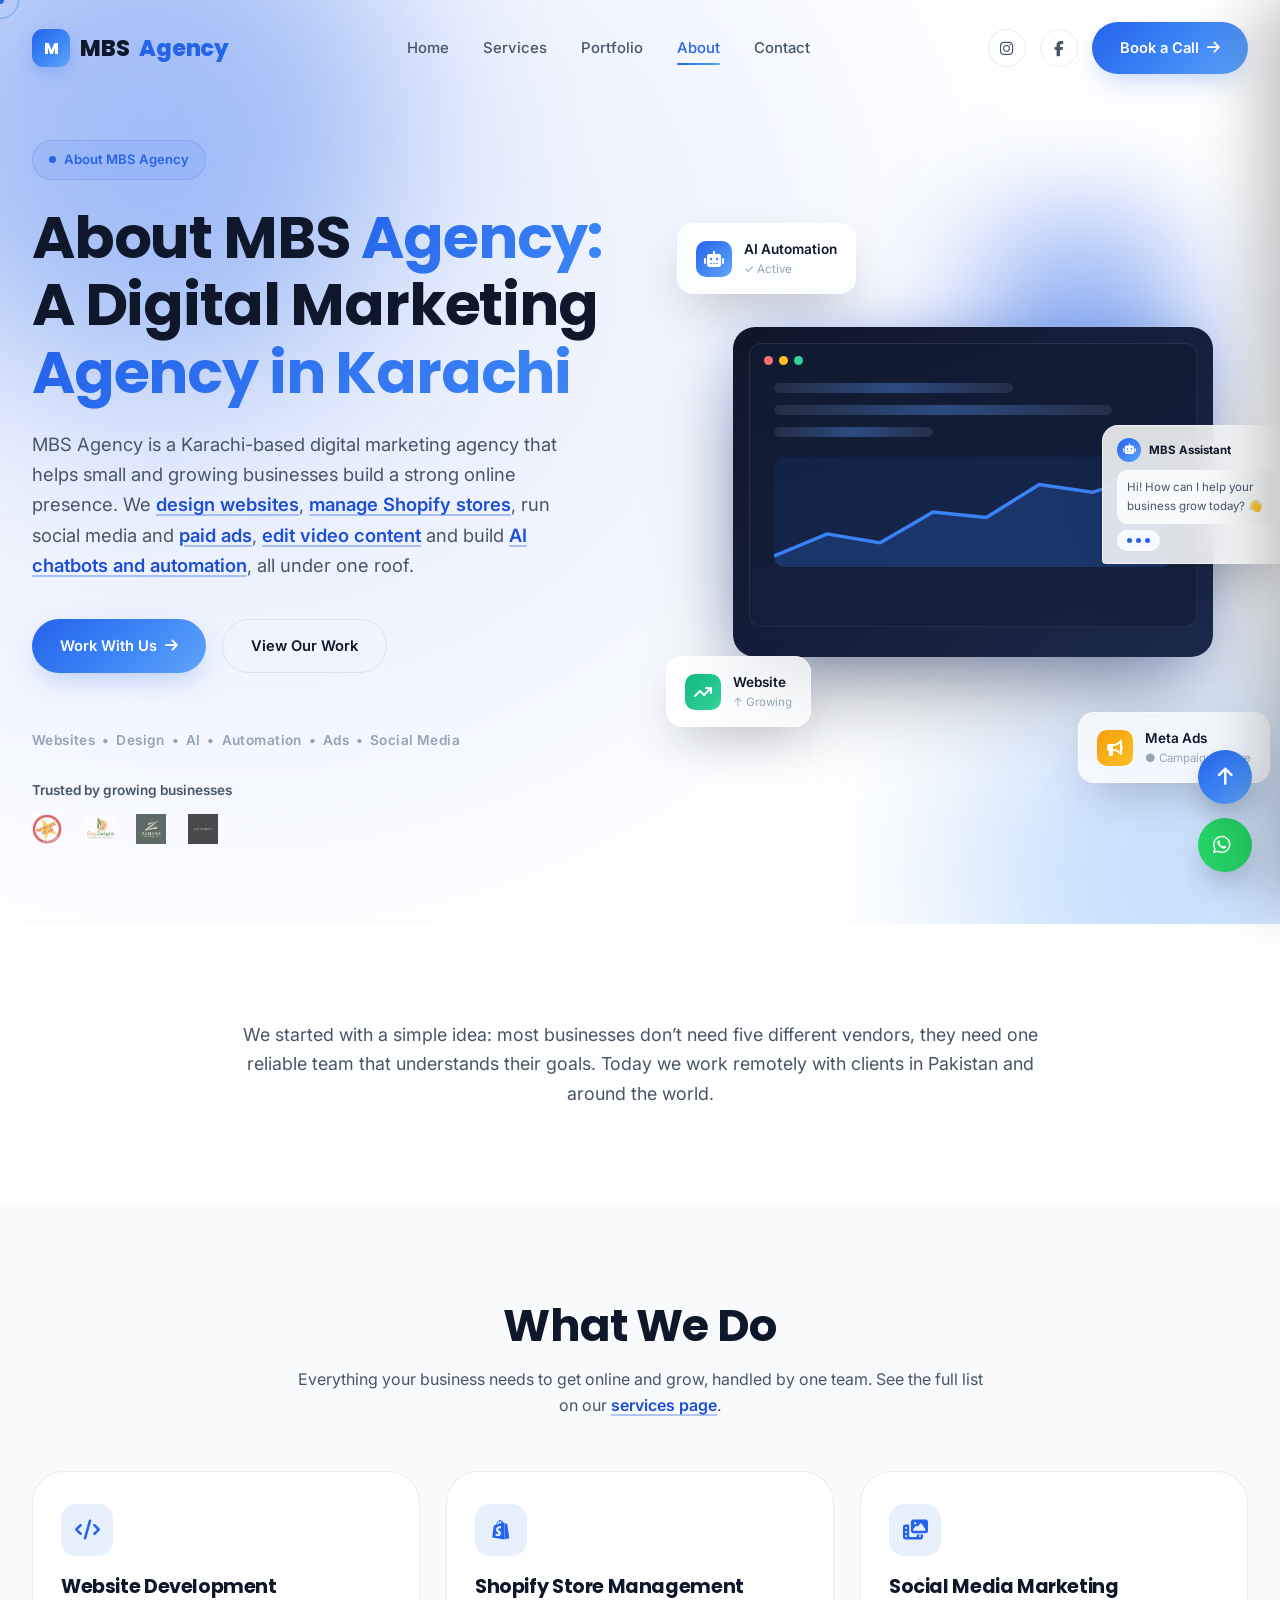
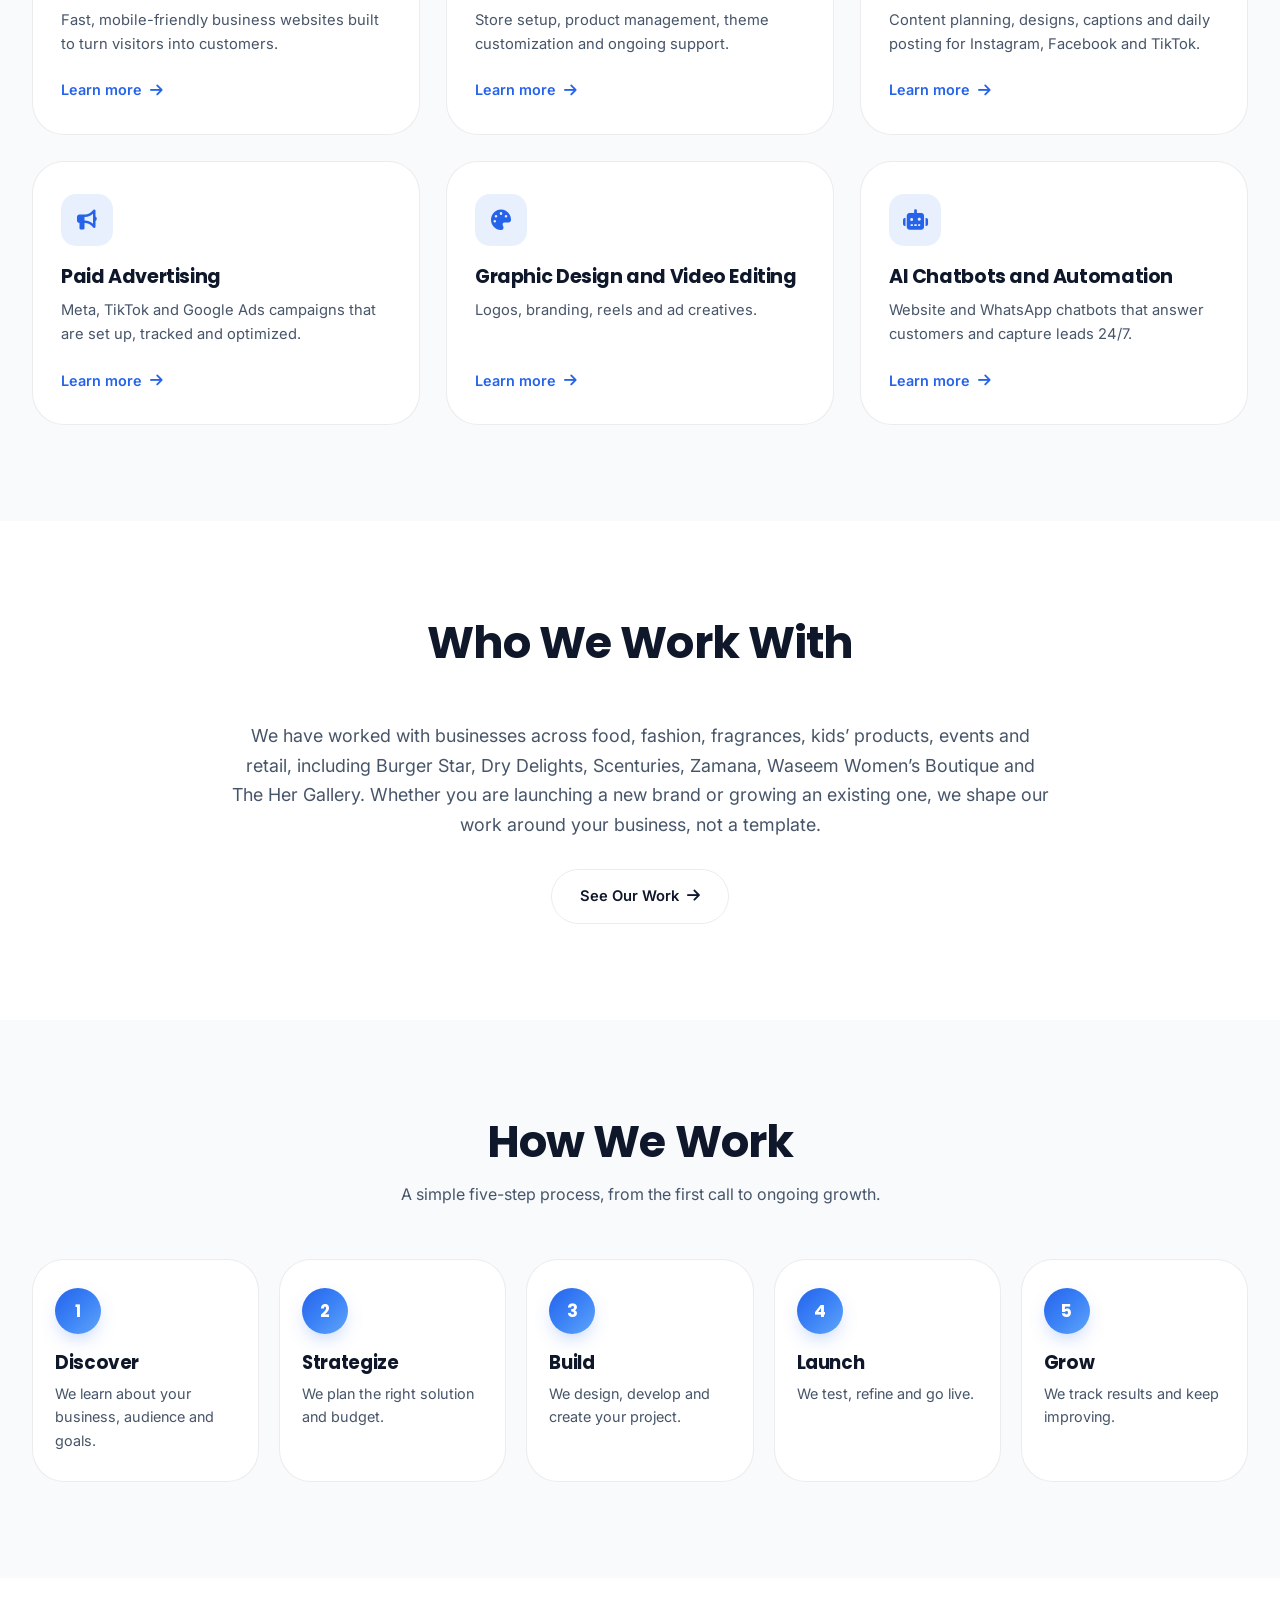
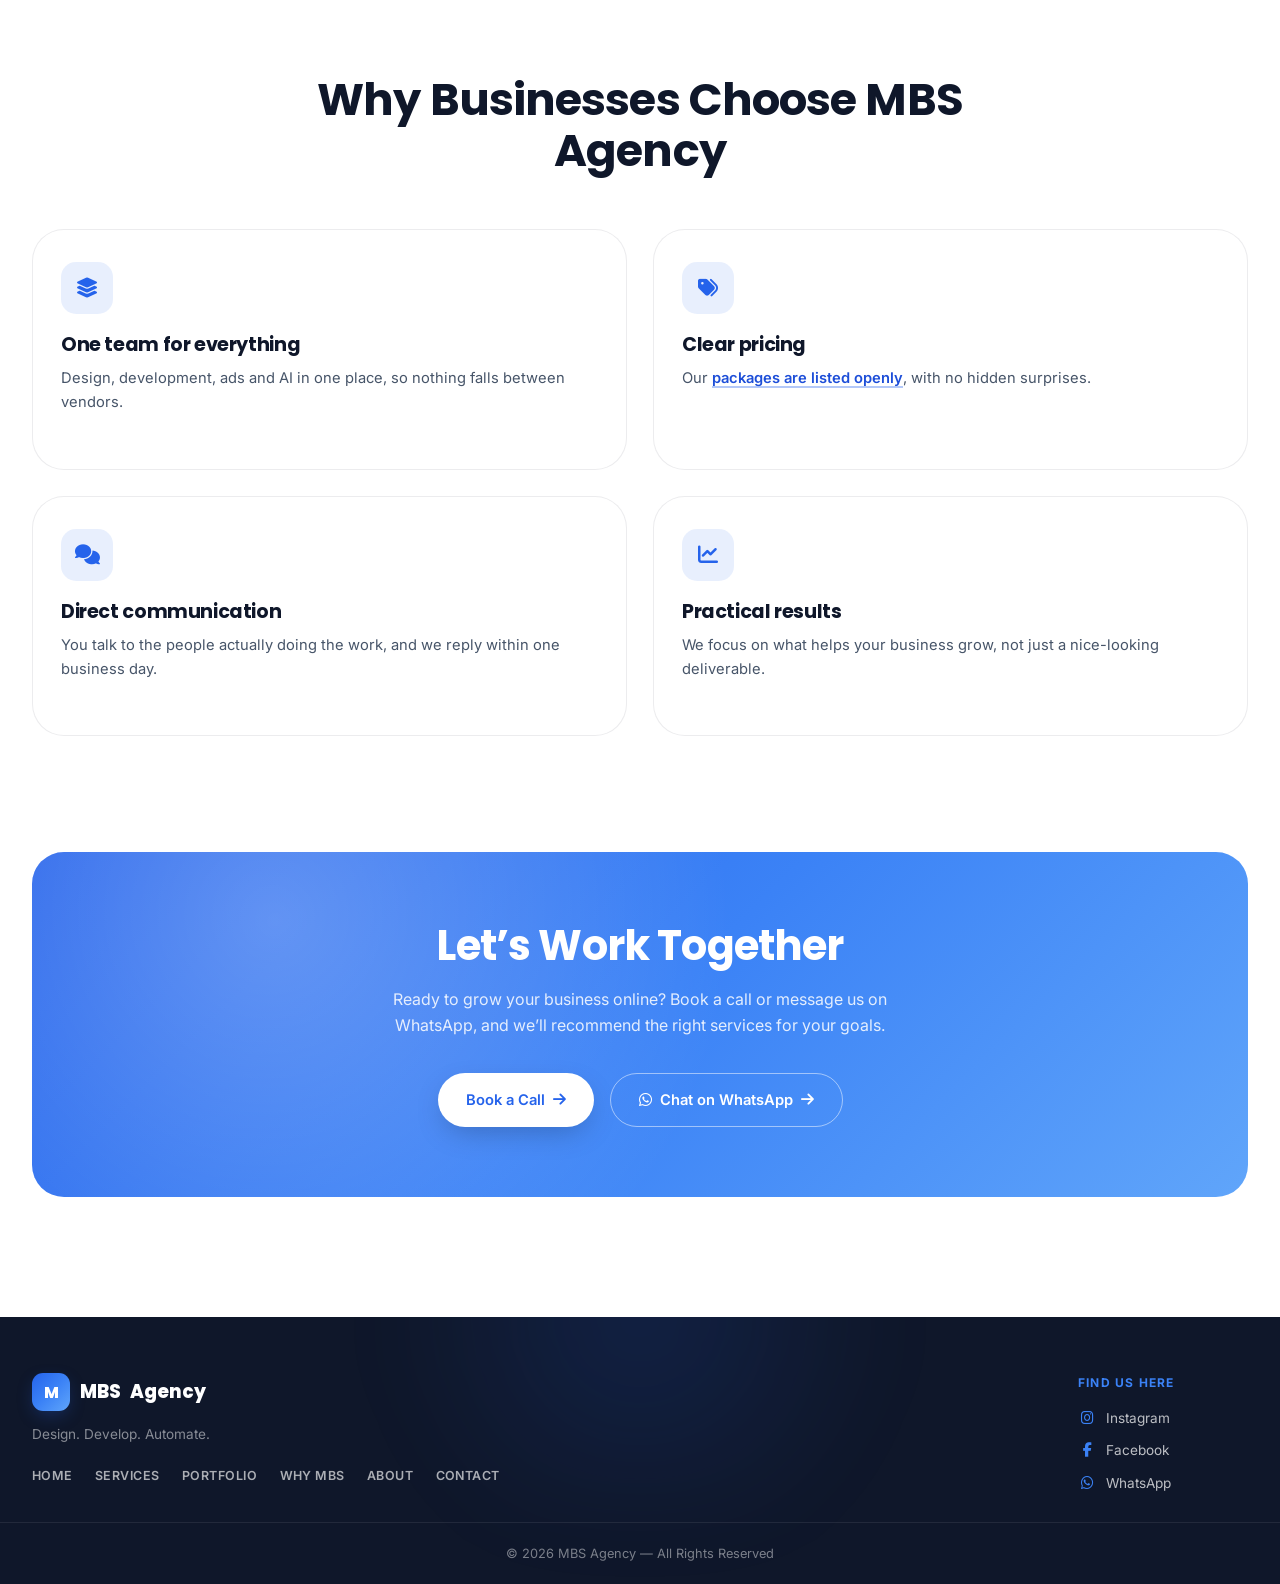
==== commit e6295dbf: "Add files via upload" ====
--- a/about.html
+++ b/about.html
@@ -14,8 +14,8 @@
 <meta name="color-scheme" content="only light">
 <meta name="supported-color-schemes" content="light">
 <meta name="darkreader-lock">
-<title>About MBS Agency | Web, Ads, Video &amp; AI Digital Agency</title>
-<meta name="description" content="MBS Agency is a digital agency that designs websites, runs Google, Meta and TikTok ads, edits video and builds AI automation for growing brands.">
+<title>About MBS Agency | Digital Marketing Agency in Karachi</title>
+<meta name="description" content="MBS Agency is a Karachi-based digital marketing agency offering website development, Shopify management, social media marketing, ads and AI automation for growing brands.">
 
 <style>
 /* ============================================================
@@ -1250,6 +1250,51 @@
 .in-link{ color:#1D4ED8; font-weight:600; text-decoration:underline; text-decoration-color:rgba(37,99,235,.35); text-decoration-thickness:1.5px; text-underline-offset:3px; transition:color .25s, text-decoration-color .25s; }
 .in-link:hover{ color:#1E3A8A; text-decoration-color:currentColor; }
 [data-theme="dark"] .in-link{ color:#93C5FD; } [data-theme="dark"] .in-link:hover{ color:#DBEAFE; }
+/* ===== SERVICES PAGE ===== */
+.svc-chips{ display:flex; flex-wrap:wrap; gap:12px; justify-content:center; margin-bottom:76px; }
+.svc-chips a{ padding:10px 22px; border-radius:var(--radius-full); border:1.5px solid var(--border); font-weight:600; font-size:.88rem; transition:all .3s var(--ease); }
+.svc-chips a:hover{ border-color:var(--primary); color:var(--primary); transform:translateY(-3px); }
+.svc-block{ margin-bottom:96px; scroll-margin-top:110px; }
+.svc-block:last-child{ margin-bottom:0; }
+.svc-block-head{ display:flex; align-items:center; gap:18px; margin-bottom:34px; }
+.svc-block-head h2{ font-size:clamp(1.6rem,3vw,2.2rem); }
+.svc-block-head p{ color:var(--text-soft); margin-top:4px; max-width:56ch; }
+.svc-bi{ width:60px; height:60px; flex:none; border-radius:18px; background:var(--gradient-primary); color:#fff; display:grid; place-items:center; font-size:1.5rem; box-shadow:0 10px 26px -8px var(--primary-glow); }
+.svc-cards{ display:grid; grid-template-columns:repeat(3,1fr); gap:26px; }
+.svc-card{ background:var(--surface); border:1px solid var(--border); border-radius:var(--radius-lg); padding:32px 28px; display:flex; flex-direction:column; transition:transform .45s var(--ease), box-shadow .45s var(--ease), border-color .45s; }
+.svc-card:hover{ transform:translateY(-8px); border-color:var(--primary); box-shadow:0 28px 56px -22px var(--primary-glow); }
+.svc-ic{ width:52px; height:52px; border-radius:15px; background:rgba(37,99,235,.1); color:var(--primary); display:grid; place-items:center; font-size:1.25rem; margin-bottom:20px; transition:all .4s var(--ease); }
+.svc-card:hover .svc-ic{ background:var(--gradient-primary); color:#fff; transform:rotate(-6deg) scale(1.08); }
+.svc-card h3{ font-size:1.2rem; margin-bottom:10px; }
+.svc-card > p{ color:var(--text-soft); font-size:.92rem; margin-bottom:18px; }
+.svc-card ul{ list-style:none; display:grid; gap:9px; margin-bottom:26px; }
+.svc-card li{ position:relative; padding-left:24px; font-size:.88rem; color:var(--text-soft); }
+.svc-card li::before{ content:"\f00c"; font-family:"Font Awesome 6 Free"; font-weight:900; position:absolute; left:0; top:2px; color:var(--primary); font-size:.72rem; }
+.svc-link{ margin-top:auto; display:inline-flex; align-items:center; gap:8px; font-weight:600; font-size:.9rem; color:var(--primary); }
+.svc-link i{ transition:transform .3s var(--ease); }
+.svc-card:hover .svc-link i{ transform:translateX(5px); }
+@media(max-width:1000px){ .svc-cards{ grid-template-columns:repeat(2,1fr); } }
+@media(max-width:640px){ .svc-cards{ grid-template-columns:1fr; } .svc-block-head{ align-items:flex-start; } }
+
+/* ===== ABOUT PAGE SECTIONS ===== */
+.ab-sec{ padding:96px 0; } .ab-alt{ background:var(--surface-2); }
+.ab-head{ max-width:700px; margin:0 auto 52px; text-align:center; }
+.ab-head h2{ font-size:clamp(1.9rem,3.6vw,2.8rem); }
+.ab-head p{ color:var(--text-soft); margin-top:14px; }
+.ab-text{ max-width:820px; margin:0 auto; text-align:center; font-size:1.12rem; color:var(--text-soft); }
+.ab-text + .ab-text{ margin-top:18px; }
+.ab-more{ text-align:center; margin-top:30px; }
+.ab-steps{ display:grid; grid-template-columns:repeat(5,1fr); gap:20px; }
+.ab-step{ background:var(--surface); border:1px solid var(--border); border-radius:var(--radius-lg); padding:28px 22px; transition:transform .45s var(--ease), box-shadow .45s var(--ease), border-color .45s; }
+.ab-step:hover{ transform:translateY(-8px); border-color:var(--primary); box-shadow:0 28px 56px -22px var(--primary-glow); }
+.ab-num{ width:46px; height:46px; border-radius:50%; background:var(--gradient-primary); color:#fff; display:grid; place-items:center; font:700 1.05rem 'Poppins',sans-serif; margin-bottom:18px; box-shadow:0 8px 20px -6px var(--primary-glow); }
+.ab-step h3{ font-size:1.15rem; margin-bottom:8px; }
+.ab-step p{ font-size:.9rem; color:var(--text-soft); }
+.svc-cards.two{ grid-template-columns:repeat(2,1fr); }
+.svc-card > p{ margin-bottom:22px; }
+@media(max-width:1100px){ .ab-steps{ grid-template-columns:repeat(3,1fr); } }
+@media(max-width:700px){ .ab-steps{ grid-template-columns:repeat(2,1fr); } .svc-cards.two{ grid-template-columns:1fr; } }
+@media(max-width:480px){ .ab-steps{ grid-template-columns:1fr; } }
 </style>
 
 <!-- SEO META TAGS -->
@@ -1259,16 +1304,16 @@
 <meta name="theme-color" content="#2563EB">
 <meta property="og:type" content="website">
 <meta property="og:url" content="https://www.mbsagency.online/about.html">
-<meta property="og:title" content="About MBS Agency | Web, Ads, Video &amp; AI Digital Agency">
-<meta property="og:description" content="MBS Agency is a digital agency that designs websites, runs Google, Meta and TikTok ads, edits video and builds AI automation for growing brands.">
+<meta property="og:title" content="About MBS Agency | Digital Marketing Agency in Karachi">
+<meta property="og:description" content="MBS Agency is a Karachi-based digital marketing agency offering website development, Shopify management, social media marketing, ads and AI automation for growing brands.">
 <meta property="og:image" content="https://www.mbsagency.online/og-image.jpg">
 <meta property="og:image:width" content="1200">
 <meta property="og:image:height" content="630">
-<meta property="og:image:alt" content="About MBS Agency, a digital agency for web, ads, video and AI">
+<meta property="og:image:alt" content="MBS Agency, a digital marketing agency in Karachi">
 <meta property="og:site_name" content="MBS Agency">
 <meta name="twitter:card" content="summary_large_image">
-<meta name="twitter:title" content="About MBS Agency | Web, Ads, Video &amp; AI Digital Agency">
-<meta name="twitter:description" content="MBS Agency is a digital agency that designs websites, runs Google, Meta and TikTok ads, edits video and builds AI automation for growing brands.">
+<meta name="twitter:title" content="About MBS Agency | Digital Marketing Agency in Karachi">
+<meta name="twitter:description" content="MBS Agency is a Karachi-based digital marketing agency offering website development, Shopify management, social media marketing, ads and AI automation for growing brands.">
 <meta name="twitter:image" content="https://www.mbsagency.online/og-image.jpg">
 
 <!-- Google Fonts -->
@@ -1294,7 +1339,8 @@
       },
       "about": {
         "@id": "https://www.mbsagency.online/#organization"
-      }
+      },
+      "description": "MBS Agency is a Karachi-based digital marketing agency offering website development, Shopify management, social media marketing, ads and AI automation for growing brands."
     },
     {
       "@type": "BreadcrumbList",
@@ -1339,13 +1385,13 @@
       <a href="services.html">Services</a>
       <a href="portfolio.html">Portfolio</a>
       <a href="about.html" class="active" aria-current="page">About</a>
-      <a href="index.html#contact">Contact</a>
+      <a href="contact.html">Contact</a>
     </nav>
 
     <div class="nav-actions">
       <a href="https://www.instagram.com/mbs_agencyofficial/" target="_blank" rel="noopener" class="nav-social-link" aria-label="Instagram"><i class="fa-brands fa-instagram"></i></a>
       <a href="https://www.facebook.com/mbsagencyofficial/" target="_blank" rel="noopener" class="nav-social-link" aria-label="Facebook"><i class="fa-brands fa-facebook-f"></i></a>
-      <a href="index.html#contact" class="btn btn-primary nav-cta">Book a Call <i class="fa-solid fa-arrow-right"></i></a>
+      <a href="contact.html" class="btn btn-primary nav-cta">Book a Call <i class="fa-solid fa-arrow-right"></i></a>
       <button class="hamburger" id="hamburger" aria-label="Menu"><span></span><span></span><span></span></button>
     </div>
   </div>
@@ -1362,12 +1408,12 @@
     <a href="services.html">Services</a>
     <a href="portfolio.html">Portfolio</a>
     <a href="about.html" class="active" aria-current="page">About</a>
-    <a href="index.html#contact">Contact</a>
+    <a href="contact.html">Contact</a>
     <div class="mobile-menu-social">
       <a href="https://www.instagram.com/mbs_agencyofficial/" target="_blank" rel="noopener" aria-label="Instagram"><i class="fa-brands fa-instagram"></i></a>
       <a href="https://www.facebook.com/mbsagencyofficial/" target="_blank" rel="noopener" aria-label="Facebook"><i class="fa-brands fa-facebook-f"></i></a>
     </div>
-    <a href="index.html#contact" class="btn btn-primary">Book a Call <i class="fa-solid fa-arrow-right"></i></a>
+    <a href="contact.html" class="btn btn-primary">Book a Call <i class="fa-solid fa-arrow-right"></i></a>
   </div>
 </div>
 
@@ -1382,10 +1428,10 @@
   <div class="container hero-grid">
     <div data-reveal="up">
       <div class="eyebrow"><span class="dot"></span> About MBS Agency</div>
-      <h1>We Help <span class="grad-text">Businesses</span> <span class="grad-text">Grow Online.</span></h1>
-      <p class="lead">MBS Agency is a digital agency that <a class="in-link" href="services.html#website-development">designs websites</a>, <a class="in-link" href="services.html#ads">runs ads</a> and builds <a class="in-link" href="services.html#ai-automation">AI automation</a> for growing brands — one team, one goal: your growth.</p>
+      <h1>About MBS <span class="grad-text">Agency:</span> A Digital Marketing <span class="grad-text">Agency in Karachi</span></h1>
+      <p class="lead">MBS Agency is a Karachi-based digital marketing agency that helps small and growing businesses build a strong online presence. We <a class="in-link" href="services.html#website-development">design websites</a>, <a class="in-link" href="services.html#shopify-store-management">manage Shopify stores</a>, run social media and <a class="in-link" href="services.html#ads">paid ads</a>, <a class="in-link" href="services.html#video-editing">edit video content</a> and build <a class="in-link" href="services.html#ai-chatbot">AI chatbots and automation</a>, all under one roof.</p>
       <div class="hero-btns">
-        <a href="index.html#contact" class="btn btn-primary magnetic">Work With Us <i class="fa-solid fa-arrow-right"></i></a>
+        <a href="contact.html" class="btn btn-primary magnetic">Work With Us <i class="fa-solid fa-arrow-right"></i></a>
         <a href="portfolio.html" class="btn btn-outline magnetic">View Our Work</a>
       </div>
       <div class="hero-service-line">Websites &nbsp;•&nbsp; Design &nbsp;•&nbsp; AI &nbsp;•&nbsp; Automation &nbsp;•&nbsp; Ads &nbsp;•&nbsp; Social Media</div>
@@ -1446,6 +1492,124 @@
 <!-- ============================================================
      FOOTER
      ============================================================ -->
+
+<!-- ============================================================
+     ABOUT CONTENT
+     ============================================================ -->
+<section class="ab-sec" id="story">
+  <div class="container">
+    <p class="ab-text" data-reveal="up">We started with a simple idea: most businesses don’t need five different vendors, they need one reliable team that understands their goals. Today we work remotely with clients in Pakistan and around the world.</p>
+    <!-- OUR STORY: add your own 3-4 lines here (why you started MBS Agency, what problem you saw, your first projects).
+         Example markup:
+         <h2>Our Story</h2><p class="ab-text">...</p> -->
+  </div>
+</section>
+
+<section class="ab-sec ab-alt" id="what-we-do">
+  <div class="container">
+    <div class="ab-head" data-reveal="up"><h2>What We Do</h2><p>Everything your business needs to get online and grow, handled by one team. See the full list on our <a class="in-link" href="services.html">services page</a>.</p></div>
+    <div class="svc-cards">
+        <article class="svc-card" data-reveal="up">
+          <div class="svc-ic"><i class="fa-solid fa-code"></i></div>
+          <h3>Website Development</h3>
+          <p>Fast, mobile-friendly business websites built to turn visitors into customers.</p>
+          <a class="svc-link" href="services.html#website-development" aria-label="Learn more about Website Development">Learn more <i class="fa-solid fa-arrow-right"></i></a>
+        </article>
+        <article class="svc-card" data-reveal="up">
+          <div class="svc-ic"><i class="fa-brands fa-shopify"></i></div>
+          <h3>Shopify Store Management</h3>
+          <p>Store setup, product management, theme customization and ongoing support.</p>
+          <a class="svc-link" href="services.html#shopify-store-management" aria-label="Learn more about Shopify Store Management">Learn more <i class="fa-solid fa-arrow-right"></i></a>
+        </article>
+        <article class="svc-card" data-reveal="up">
+          <div class="svc-ic"><i class="fa-solid fa-photo-film"></i></div>
+          <h3>Social Media Marketing</h3>
+          <p>Content planning, designs, captions and daily posting for Instagram, Facebook and TikTok.</p>
+          <a class="svc-link" href="services.html#social-media-management" aria-label="Learn more about Social Media Management">Learn more <i class="fa-solid fa-arrow-right"></i></a>
+        </article>
+        <article class="svc-card" data-reveal="up">
+          <div class="svc-ic"><i class="fa-solid fa-bullhorn"></i></div>
+          <h3>Paid Advertising</h3>
+          <p>Meta, TikTok and Google Ads campaigns that are set up, tracked and optimized.</p>
+          <a class="svc-link" href="services.html#ads" aria-label="Learn more about Paid Advertising">Learn more <i class="fa-solid fa-arrow-right"></i></a>
+        </article>
+        <article class="svc-card" data-reveal="up">
+          <div class="svc-ic"><i class="fa-solid fa-palette"></i></div>
+          <h3>Graphic Design and Video Editing</h3>
+          <p>Logos, branding, reels and ad creatives.</p>
+          <a class="svc-link" href="services.html#graphic-design" aria-label="Learn more about Graphic Design and Video Editing">Learn more <i class="fa-solid fa-arrow-right"></i></a>
+        </article>
+        <article class="svc-card" data-reveal="up">
+          <div class="svc-ic"><i class="fa-solid fa-robot"></i></div>
+          <h3>AI Chatbots and Automation</h3>
+          <p>Website and WhatsApp chatbots that answer customers and capture leads 24/7.</p>
+          <a class="svc-link" href="services.html#ai-chatbot" aria-label="Learn more about AI Chatbots and Automation">Learn more <i class="fa-solid fa-arrow-right"></i></a>
+        </article>
+    </div>
+  </div>
+</section>
+
+<section class="ab-sec" id="who-we-work-with">
+  <div class="container">
+    <div class="ab-head" data-reveal="up"><h2>Who We Work With</h2></div>
+    <p class="ab-text" data-reveal="up">We have worked with businesses across food, fashion, fragrances, kids’ products, events and retail, including Burger Star, Dry Delights, Scenturies, Zamana, Waseem Women’s Boutique and The Her Gallery. Whether you are launching a new brand or growing an existing one, we shape our work around your business, not a template.</p>
+    <p class="ab-more" data-reveal="up"><a class="btn btn-outline" href="portfolio.html">See Our Work <i class="fa-solid fa-arrow-right"></i></a></p>
+  </div>
+</section>
+
+<section class="ab-sec ab-alt" id="how-we-work">
+  <div class="container">
+    <div class="ab-head" data-reveal="up"><h2>How We Work</h2><p>A simple five-step process, from the first call to ongoing growth.</p></div>
+    <div class="ab-steps">
+        <div class="ab-step" data-reveal="up"><div class="ab-num">1</div><h3>Discover</h3><p>We learn about your business, audience and goals.</p></div>
+        <div class="ab-step" data-reveal="up"><div class="ab-num">2</div><h3>Strategize</h3><p>We plan the right solution and budget.</p></div>
+        <div class="ab-step" data-reveal="up"><div class="ab-num">3</div><h3>Build</h3><p>We design, develop and create your project.</p></div>
+        <div class="ab-step" data-reveal="up"><div class="ab-num">4</div><h3>Launch</h3><p>We test, refine and go live.</p></div>
+        <div class="ab-step" data-reveal="up"><div class="ab-num">5</div><h3>Grow</h3><p>We track results and keep improving.</p></div>
+    </div>
+  </div>
+</section>
+
+<section class="ab-sec" id="why-mbs">
+  <div class="container">
+    <div class="ab-head" data-reveal="up"><h2>Why Businesses Choose MBS Agency</h2></div>
+    <div class="svc-cards two">
+        <article class="svc-card" data-reveal="up">
+          <div class="svc-ic"><i class="fa-solid fa-layer-group"></i></div>
+          <h3>One team for everything</h3>
+          <p>Design, development, ads and AI in one place, so nothing falls between vendors.</p>
+        </article>
+        <article class="svc-card" data-reveal="up">
+          <div class="svc-ic"><i class="fa-solid fa-tags"></i></div>
+          <h3>Clear pricing</h3>
+          <p>Our <a class="in-link" href="services.html">packages are listed openly</a>, with no hidden surprises.</p>
+        </article>
+        <article class="svc-card" data-reveal="up">
+          <div class="svc-ic"><i class="fa-solid fa-comments"></i></div>
+          <h3>Direct communication</h3>
+          <p>You talk to the people actually doing the work, and we reply within one business day.</p>
+        </article>
+        <article class="svc-card" data-reveal="up">
+          <div class="svc-ic"><i class="fa-solid fa-chart-line"></i></div>
+          <h3>Practical results</h3>
+          <p>We focus on what helps your business grow, not just a nice-looking deliverable.</p>
+        </article>
+    </div>
+  </div>
+</section>
+
+<!-- MEET THE TEAM: add founder/team photos with name, role and one line each, then place the section here. -->
+
+<section style="padding:20px 0 120px;">
+  <div class="cta-band" data-reveal="scale">
+    <h2>Let’s Work Together</h2>
+    <p>Ready to grow your business online? Book a call or message us on WhatsApp, and we’ll recommend the right services for your goals.</p>
+    <div class="cta-btns">
+      <a href="contact.html" class="btn btn-white">Book a Call <i class="fa-solid fa-arrow-right"></i></a>
+      <a href="https://wa.me/923361205498" target="_blank" rel="noopener" class="btn btn-outline" style="border-color:rgba(255,255,255,.5); color:#fff;"><i class="fa-brands fa-whatsapp"></i> Chat on WhatsApp <i class="fa-solid fa-arrow-right"></i></a>
+    </div>
+  </div>
+</section>
 </main>
 <footer>
   <div class="container footer-top">
@@ -1458,7 +1622,7 @@
         <a href="portfolio.html">Portfolio</a>
         <a href="index.html#about">Why MBS</a>
         <a href="about.html">About</a>
-        <a href="index.html#contact">Contact</a>
+        <a href="contact.html">Contact</a>
       </nav>
     </div>
     <div class="footer-right">
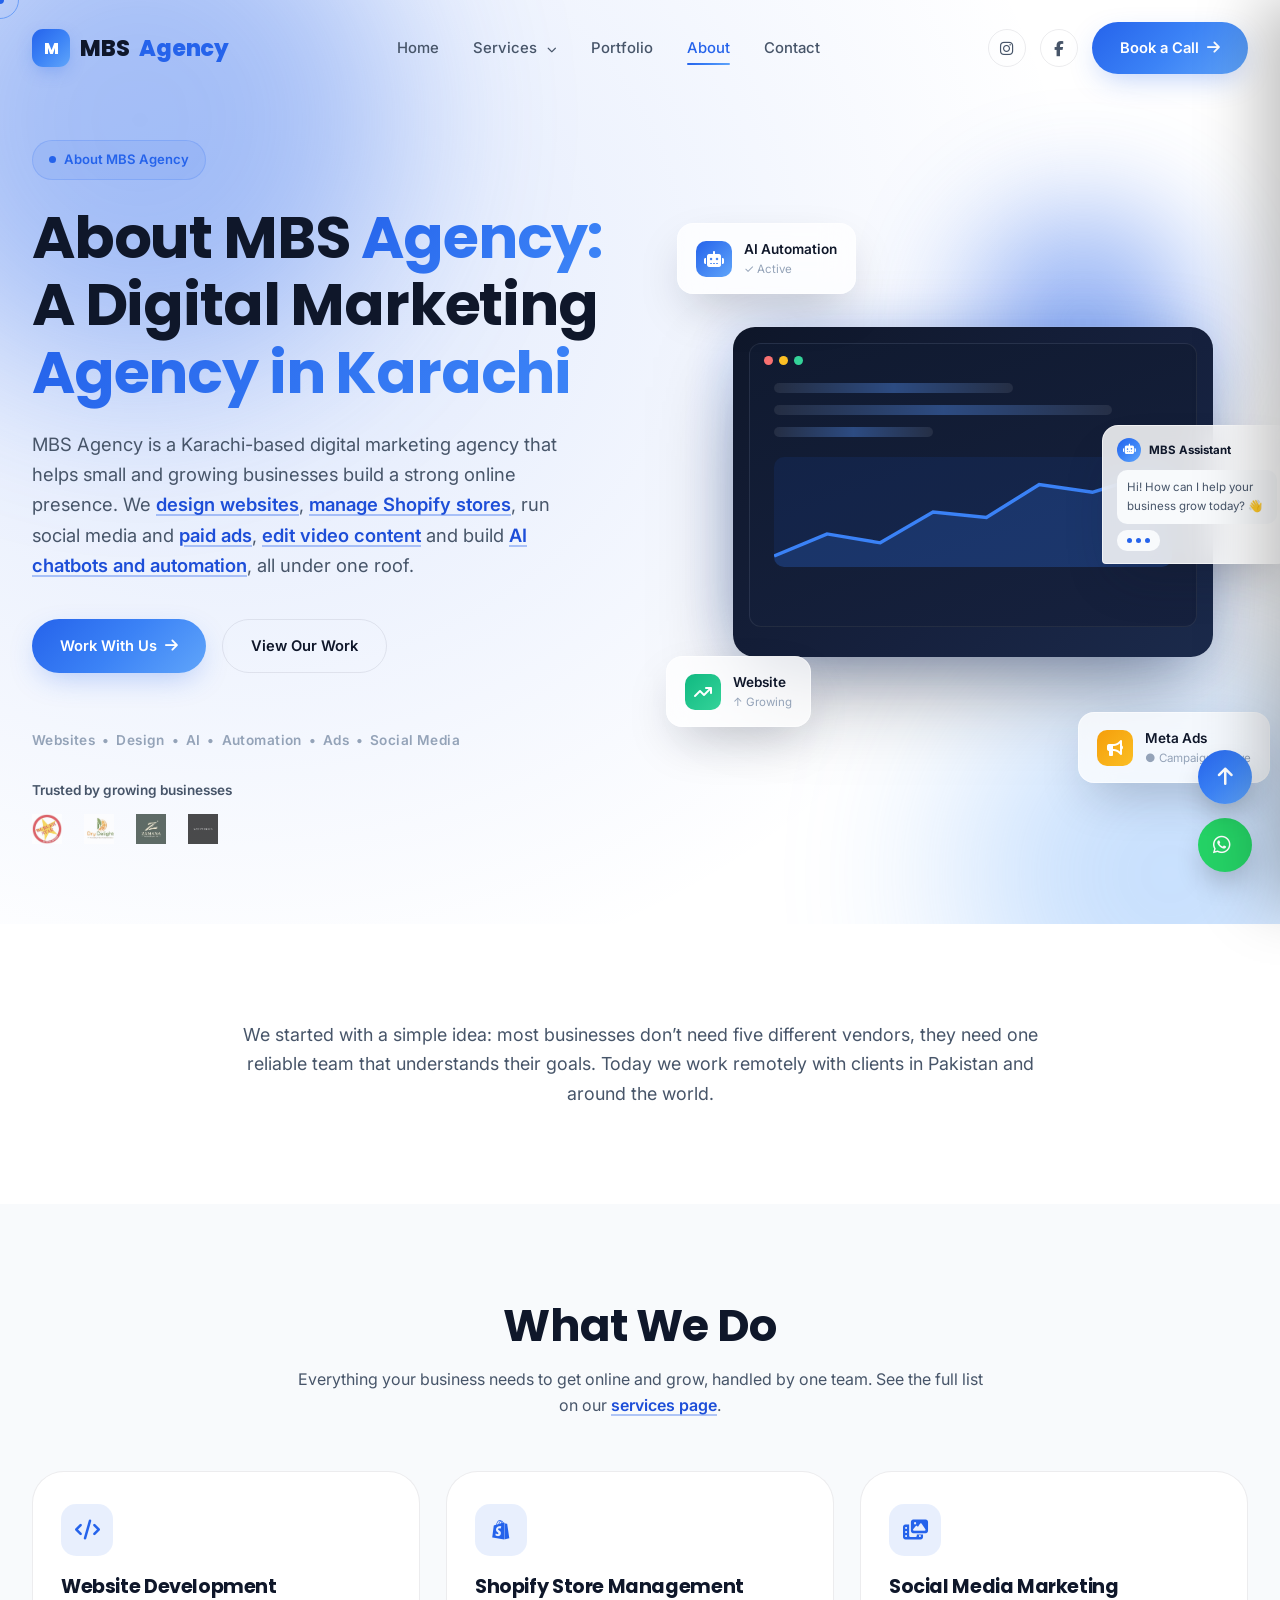
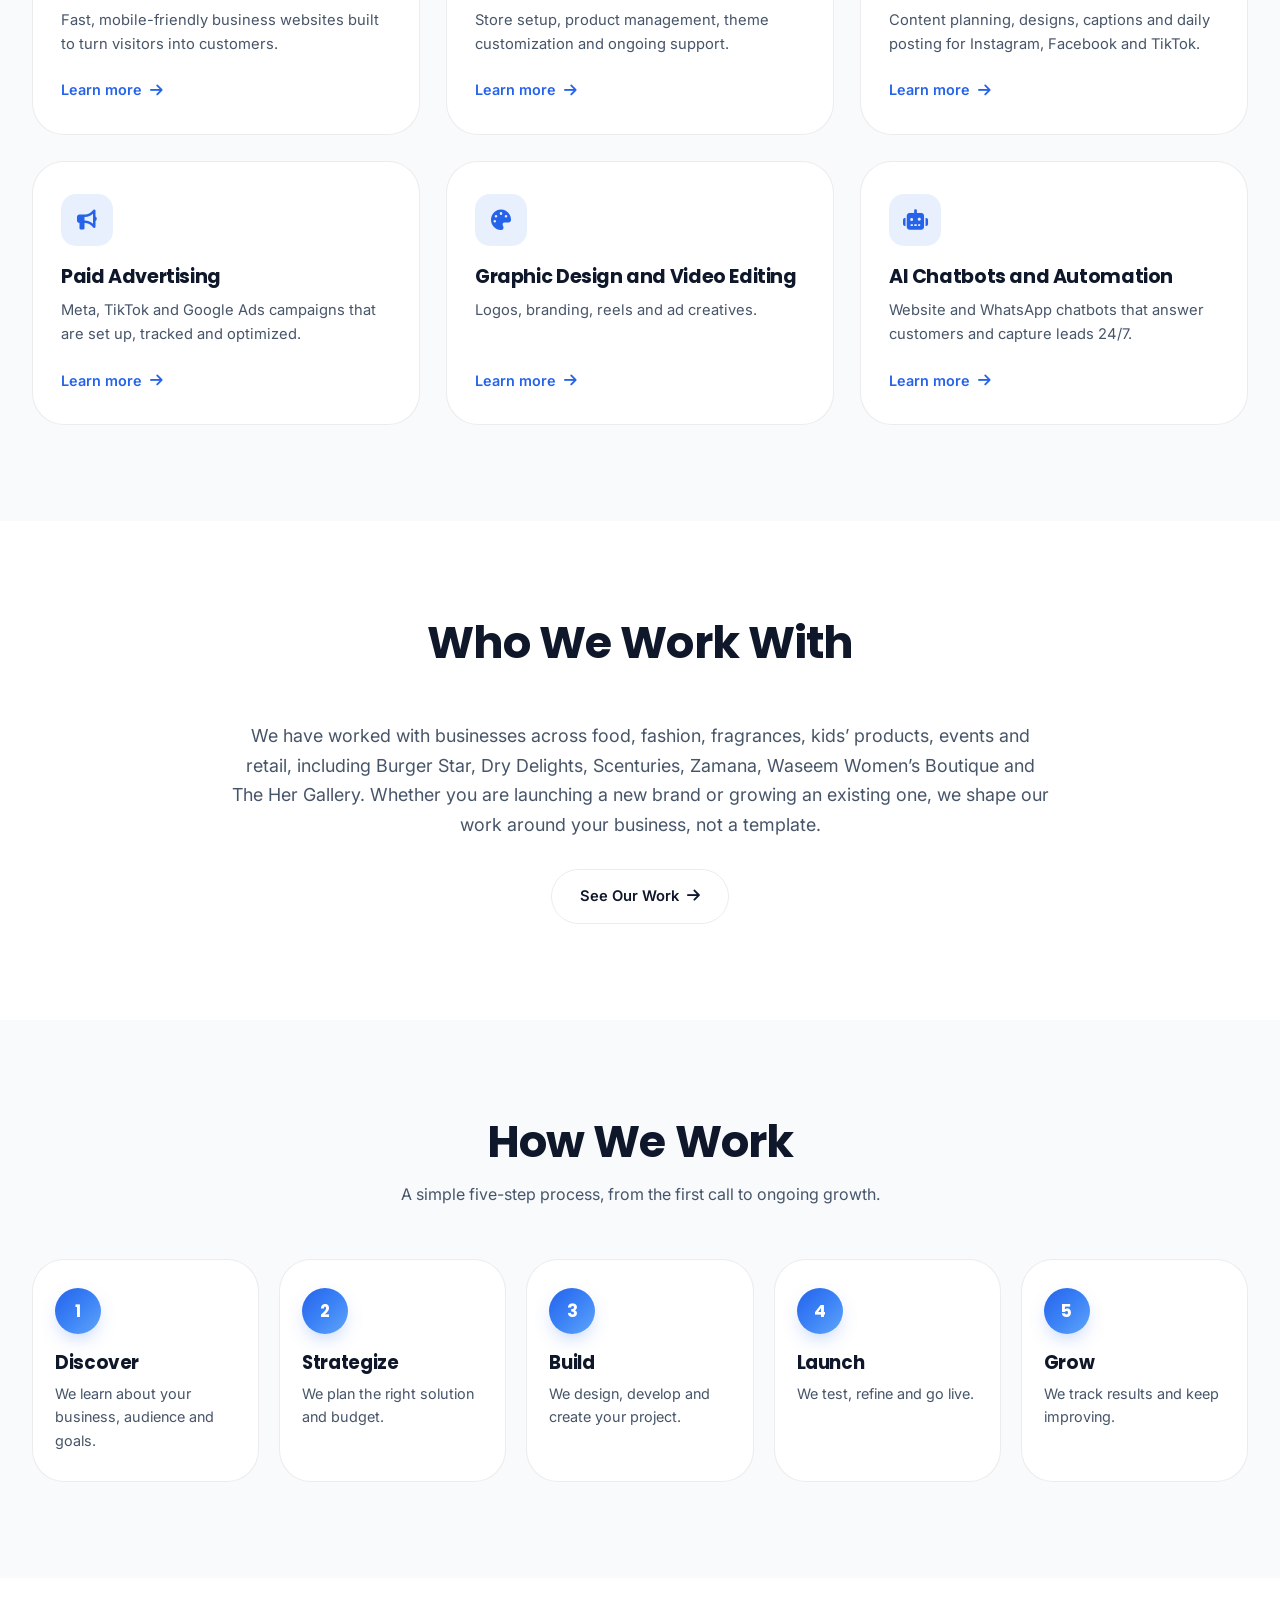
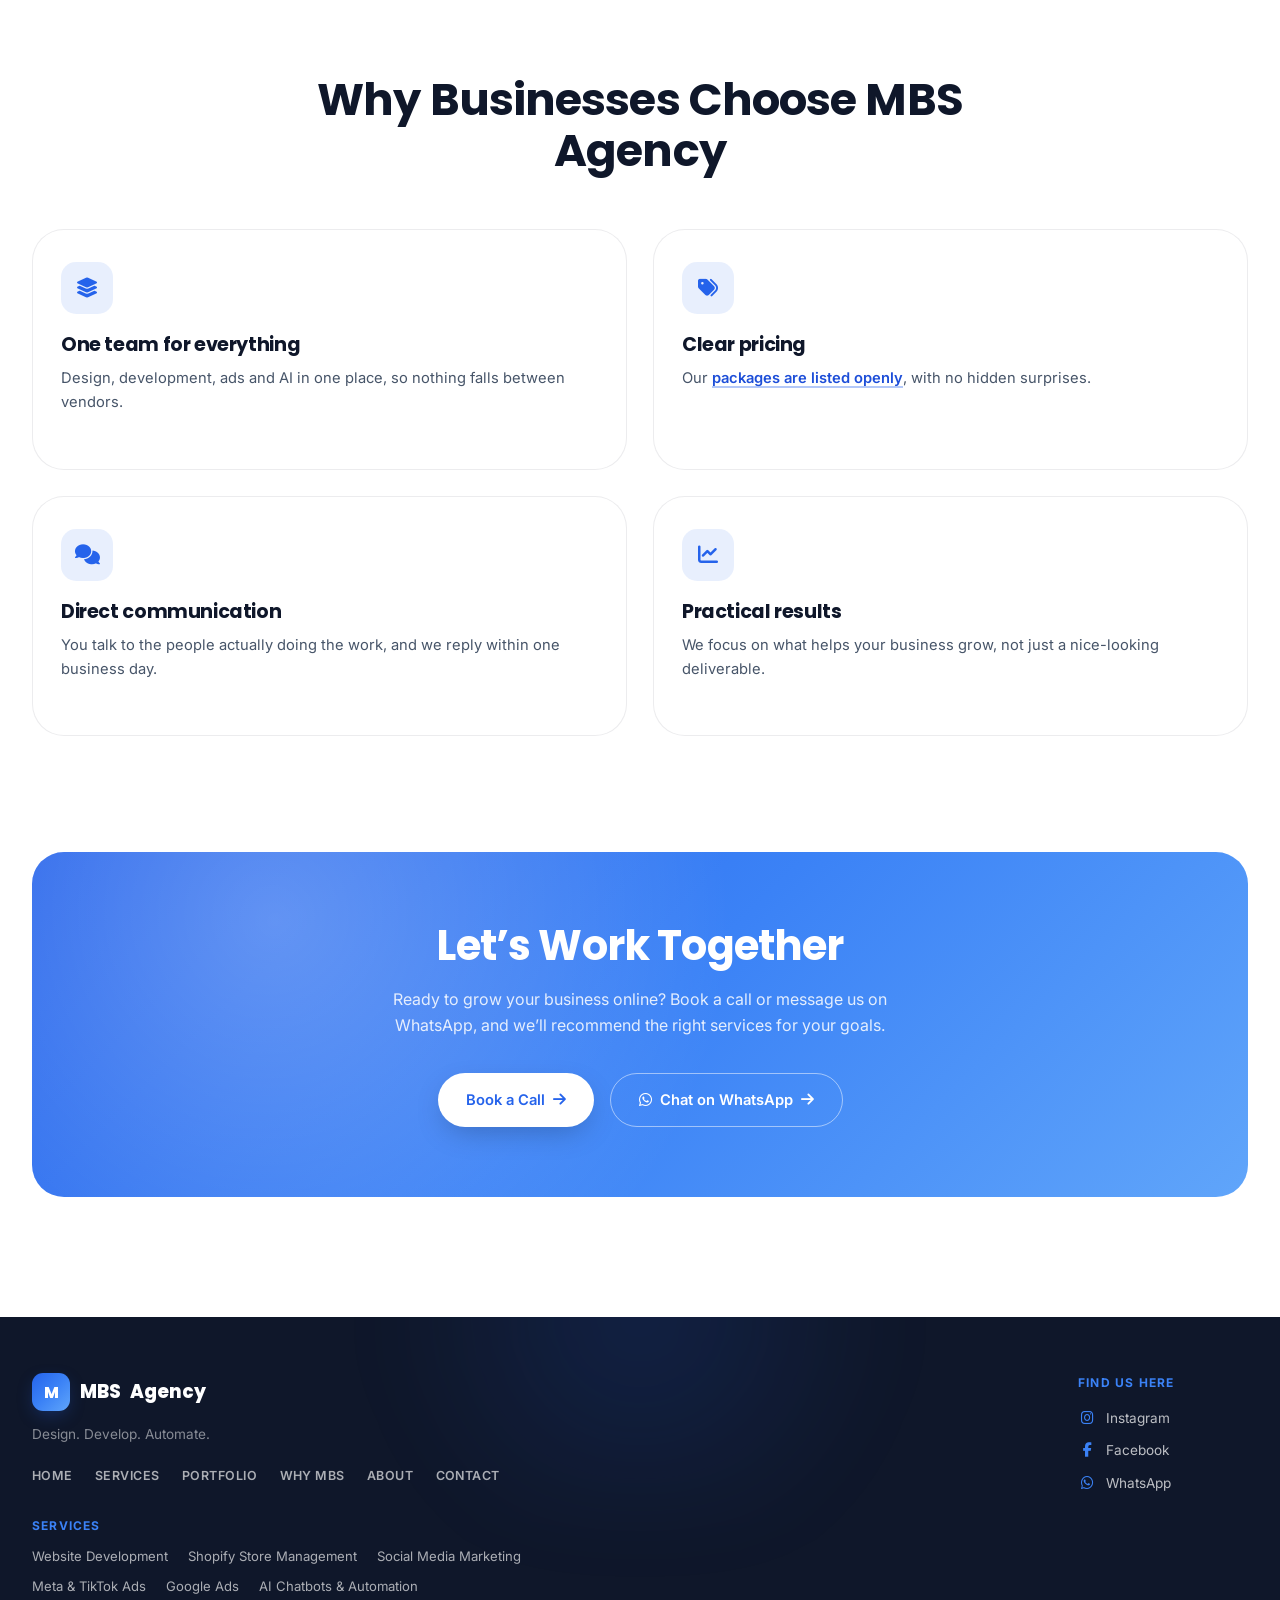
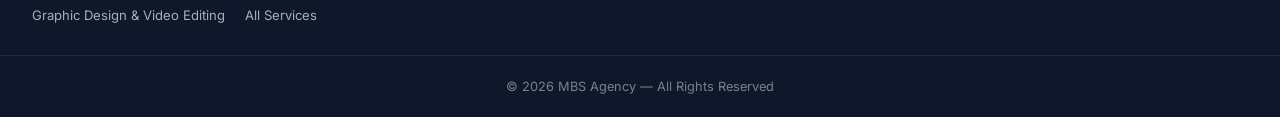
==== commit eeeec543: "Add files via upload" ====
--- a/about.html
+++ b/about.html
@@ -1295,6 +1295,30 @@
 @media(max-width:1100px){ .ab-steps{ grid-template-columns:repeat(3,1fr); } }
 @media(max-width:700px){ .ab-steps{ grid-template-columns:repeat(2,1fr); } .svc-cards.two{ grid-template-columns:1fr; } }
 @media(max-width:480px){ .ab-steps{ grid-template-columns:1fr; } }
+
+/* ===== SERVICES DROPDOWN ===== */
+.nav-item{ position:relative; display:flex; align-items:center; }
+.nav-item > a .chev{ font-size:.6rem; margin-left:6px; transition:transform .3s var(--ease); }
+.nav-item:hover > a .chev, .nav-item:focus-within > a .chev{ transform:rotate(180deg); }
+.dropdown{ position:absolute; top:100%; left:0; min-width:280px; padding-top:14px; opacity:0; visibility:hidden; transform:translateY(8px); transition:opacity .25s var(--ease), transform .25s var(--ease), visibility .25s; z-index:1100; }
+.dropdown-inner{ background:var(--surface); border:1px solid var(--border); border-radius:16px; box-shadow:0 26px 54px -20px rgba(15,23,42,.28); padding:8px; }
+.nav-item:hover .dropdown, .nav-item:focus-within .dropdown{ opacity:1; visibility:visible; transform:none; }
+.nav-links .dropdown a{ display:block; padding:11px 14px; border-radius:10px; font-size:.9rem; font-weight:500; color:var(--text); }
+.nav-links .dropdown a::after{ display:none; }
+.nav-links .dropdown a:hover{ background:rgba(37,99,235,.08); color:var(--primary); }
+.nav-links .dropdown a.dd-all{ margin-top:6px; border-top:1px solid var(--border); border-radius:0 0 10px 10px; font-weight:700; color:var(--primary); }
+.mm-group{ display:flex; flex-direction:column; }
+.mm-row{ display:flex; align-items:center; justify-content:space-between; }
+.mm-arrow{ width:44px; height:44px; display:grid; place-items:center; color:var(--text-soft); }
+.mm-arrow i{ transition:transform .3s var(--ease); }
+.mm-group.open .mm-arrow i{ transform:rotate(180deg); }
+.mm-sub{ display:none; flex-direction:column; padding:2px 0 8px 16px; border-left:2px solid var(--border); margin-left:4px; }
+.mm-group.open .mm-sub{ display:flex; }
+.mobile-menu .mm-sub a{ font-size:.95rem; padding:9px 0; }
+.footer-services{ margin-top:18px; }
+.footer-services nav{ display:flex; flex-wrap:wrap; gap:8px 20px; margin-top:10px; max-width:560px; }
+.footer-services a{ font-size:.82rem; color:rgba(255,255,255,.65); }
+.footer-services a:hover{ color:#fff; }
 </style>
 
 <!-- SEO META TAGS -->
@@ -1382,7 +1406,7 @@
 
     <nav class="nav-links" id="navLinks">
       <a href="index.html">Home</a>
-      <a href="services.html">Services</a>
+      <div class="nav-item has-dropdown"><a href="services.html" aria-haspopup="true">Services <i class="fa-solid fa-chevron-down chev"></i></a><div class="dropdown"><div class="dropdown-inner"><a href="website-developer-karachi.html">Website Development</a><a href="shopify-developer-karachi.html">Shopify Store Management</a><a href="social-media-marketing-karachi.html">Social Media Marketing</a><a href="meta-ads-management-karachi.html">Meta &amp; TikTok Ads</a><a href="google-ads-management-karachi.html">Google Ads</a><a href="ai-chatbot-whatsapp-chatbot-pakistan.html">AI Chatbots &amp; Automation</a><a href="graphic-design-video-editing-karachi.html">Graphic Design &amp; Video Editing</a><a href="services.html" class="dd-all">All Services</a></div></div></div>
       <a href="portfolio.html">Portfolio</a>
       <a href="about.html" class="active" aria-current="page">About</a>
       <a href="contact.html">Contact</a>
@@ -1405,7 +1429,7 @@
   </div>
   <div class="mobile-menu-links">
     <a href="index.html">Home</a>
-    <a href="services.html">Services</a>
+    <div class="mm-group"><div class="mm-row"><a href="services.html">Services</a><button class="mm-arrow" type="button" aria-label="Show service pages" aria-expanded="false"><i class="fa-solid fa-chevron-down"></i></button></div><div class="mm-sub"><a href="website-developer-karachi.html">Website Development</a><a href="shopify-developer-karachi.html">Shopify Store Management</a><a href="social-media-marketing-karachi.html">Social Media Marketing</a><a href="meta-ads-management-karachi.html">Meta &amp; TikTok Ads</a><a href="google-ads-management-karachi.html">Google Ads</a><a href="ai-chatbot-whatsapp-chatbot-pakistan.html">AI Chatbots &amp; Automation</a><a href="graphic-design-video-editing-karachi.html">Graphic Design &amp; Video Editing</a><a href="services.html" class="dd-all">All Services</a></div></div>
     <a href="portfolio.html">Portfolio</a>
     <a href="about.html" class="active" aria-current="page">About</a>
     <a href="contact.html">Contact</a>
@@ -1429,7 +1453,7 @@
     <div data-reveal="up">
       <div class="eyebrow"><span class="dot"></span> About MBS Agency</div>
       <h1>About MBS <span class="grad-text">Agency:</span> A Digital Marketing <span class="grad-text">Agency in Karachi</span></h1>
-      <p class="lead">MBS Agency is a Karachi-based digital marketing agency that helps small and growing businesses build a strong online presence. We <a class="in-link" href="services.html#website-development">design websites</a>, <a class="in-link" href="services.html#shopify-store-management">manage Shopify stores</a>, run social media and <a class="in-link" href="services.html#ads">paid ads</a>, <a class="in-link" href="services.html#video-editing">edit video content</a> and build <a class="in-link" href="services.html#ai-chatbot">AI chatbots and automation</a>, all under one roof.</p>
+      <p class="lead">MBS Agency is a Karachi-based digital marketing agency that helps small and growing businesses build a strong online presence. We <a class="in-link" href="website-developer-karachi.html">design websites</a>, <a class="in-link" href="shopify-developer-karachi.html">manage Shopify stores</a>, run social media and <a class="in-link" href="services.html#ads">paid ads</a>, <a class="in-link" href="graphic-design-video-editing-karachi.html">edit video content</a> and build <a class="in-link" href="ai-chatbot-whatsapp-chatbot-pakistan.html">AI chatbots and automation</a>, all under one roof.</p>
       <div class="hero-btns">
         <a href="contact.html" class="btn btn-primary magnetic">Work With Us <i class="fa-solid fa-arrow-right"></i></a>
         <a href="portfolio.html" class="btn btn-outline magnetic">View Our Work</a>
@@ -1513,19 +1537,19 @@
           <div class="svc-ic"><i class="fa-solid fa-code"></i></div>
           <h3>Website Development</h3>
           <p>Fast, mobile-friendly business websites built to turn visitors into customers.</p>
-          <a class="svc-link" href="services.html#website-development" aria-label="Learn more about Website Development">Learn more <i class="fa-solid fa-arrow-right"></i></a>
+          <a class="svc-link" href="website-developer-karachi.html" aria-label="Learn more about Website Development">Learn more <i class="fa-solid fa-arrow-right"></i></a>
         </article>
         <article class="svc-card" data-reveal="up">
           <div class="svc-ic"><i class="fa-brands fa-shopify"></i></div>
           <h3>Shopify Store Management</h3>
           <p>Store setup, product management, theme customization and ongoing support.</p>
-          <a class="svc-link" href="services.html#shopify-store-management" aria-label="Learn more about Shopify Store Management">Learn more <i class="fa-solid fa-arrow-right"></i></a>
+          <a class="svc-link" href="shopify-developer-karachi.html" aria-label="Learn more about Shopify Store Management">Learn more <i class="fa-solid fa-arrow-right"></i></a>
         </article>
         <article class="svc-card" data-reveal="up">
           <div class="svc-ic"><i class="fa-solid fa-photo-film"></i></div>
           <h3>Social Media Marketing</h3>
           <p>Content planning, designs, captions and daily posting for Instagram, Facebook and TikTok.</p>
-          <a class="svc-link" href="services.html#social-media-management" aria-label="Learn more about Social Media Management">Learn more <i class="fa-solid fa-arrow-right"></i></a>
+          <a class="svc-link" href="social-media-marketing-karachi.html" aria-label="Learn more about Social Media Management">Learn more <i class="fa-solid fa-arrow-right"></i></a>
         </article>
         <article class="svc-card" data-reveal="up">
           <div class="svc-ic"><i class="fa-solid fa-bullhorn"></i></div>
@@ -1537,13 +1561,13 @@
           <div class="svc-ic"><i class="fa-solid fa-palette"></i></div>
           <h3>Graphic Design and Video Editing</h3>
           <p>Logos, branding, reels and ad creatives.</p>
-          <a class="svc-link" href="services.html#graphic-design" aria-label="Learn more about Graphic Design and Video Editing">Learn more <i class="fa-solid fa-arrow-right"></i></a>
+          <a class="svc-link" href="graphic-design-video-editing-karachi.html" aria-label="Learn more about Graphic Design and Video Editing">Learn more <i class="fa-solid fa-arrow-right"></i></a>
         </article>
         <article class="svc-card" data-reveal="up">
           <div class="svc-ic"><i class="fa-solid fa-robot"></i></div>
           <h3>AI Chatbots and Automation</h3>
           <p>Website and WhatsApp chatbots that answer customers and capture leads 24/7.</p>
-          <a class="svc-link" href="services.html#ai-chatbot" aria-label="Learn more about AI Chatbots and Automation">Learn more <i class="fa-solid fa-arrow-right"></i></a>
+          <a class="svc-link" href="ai-chatbot-whatsapp-chatbot-pakistan.html" aria-label="Learn more about AI Chatbots and Automation">Learn more <i class="fa-solid fa-arrow-right"></i></a>
         </article>
     </div>
   </div>
@@ -1624,6 +1648,7 @@
         <a href="about.html">About</a>
         <a href="contact.html">Contact</a>
       </nav>
+      <div class="footer-services"><div class="footer-find-us">Services</div><nav aria-label="Services"><a href="website-developer-karachi.html">Website Development</a><a href="shopify-developer-karachi.html">Shopify Store Management</a><a href="social-media-marketing-karachi.html">Social Media Marketing</a><a href="meta-ads-management-karachi.html">Meta &amp; TikTok Ads</a><a href="google-ads-management-karachi.html">Google Ads</a><a href="ai-chatbot-whatsapp-chatbot-pakistan.html">AI Chatbots &amp; Automation</a><a href="graphic-design-video-editing-karachi.html">Graphic Design &amp; Video Editing</a><a href="services.html">All Services</a></nav></div>
     </div>
     <div class="footer-right">
       <div class="footer-find-us">Find Us Here</div>
@@ -1787,5 +1812,16 @@
    ============================================================ */
 document.getElementById('year').textContent = new Date().getFullYear();
 </script>
+
+<script>
+/* Mobile menu: the arrow next to "Services" opens the service links */
+document.querySelectorAll('.mm-arrow').forEach(function(btn){
+  btn.addEventListener('click', function(e){
+    e.stopPropagation();
+    var g = btn.closest('.mm-group'), open = g.classList.toggle('open');
+    btn.setAttribute('aria-expanded', open ? 'true' : 'false');
+  });
+});
+</script>
 </body>
 </html>
